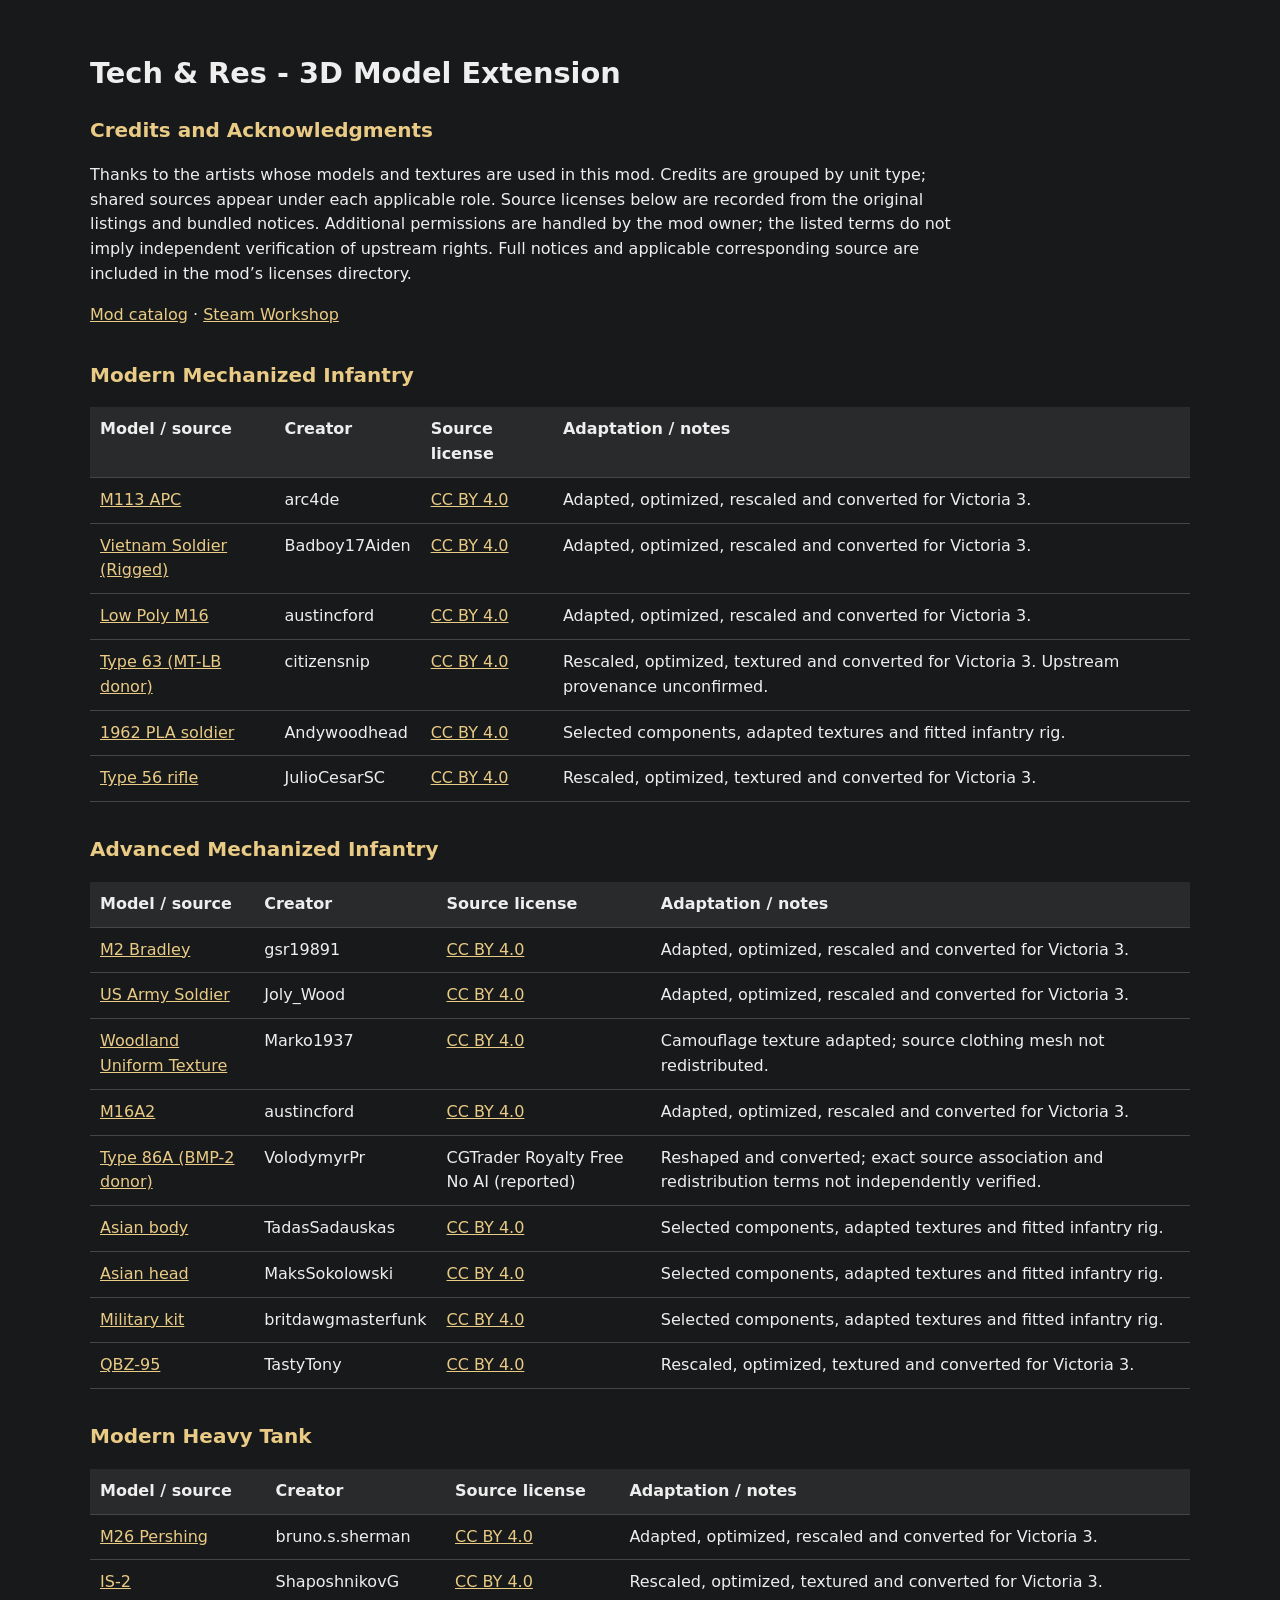
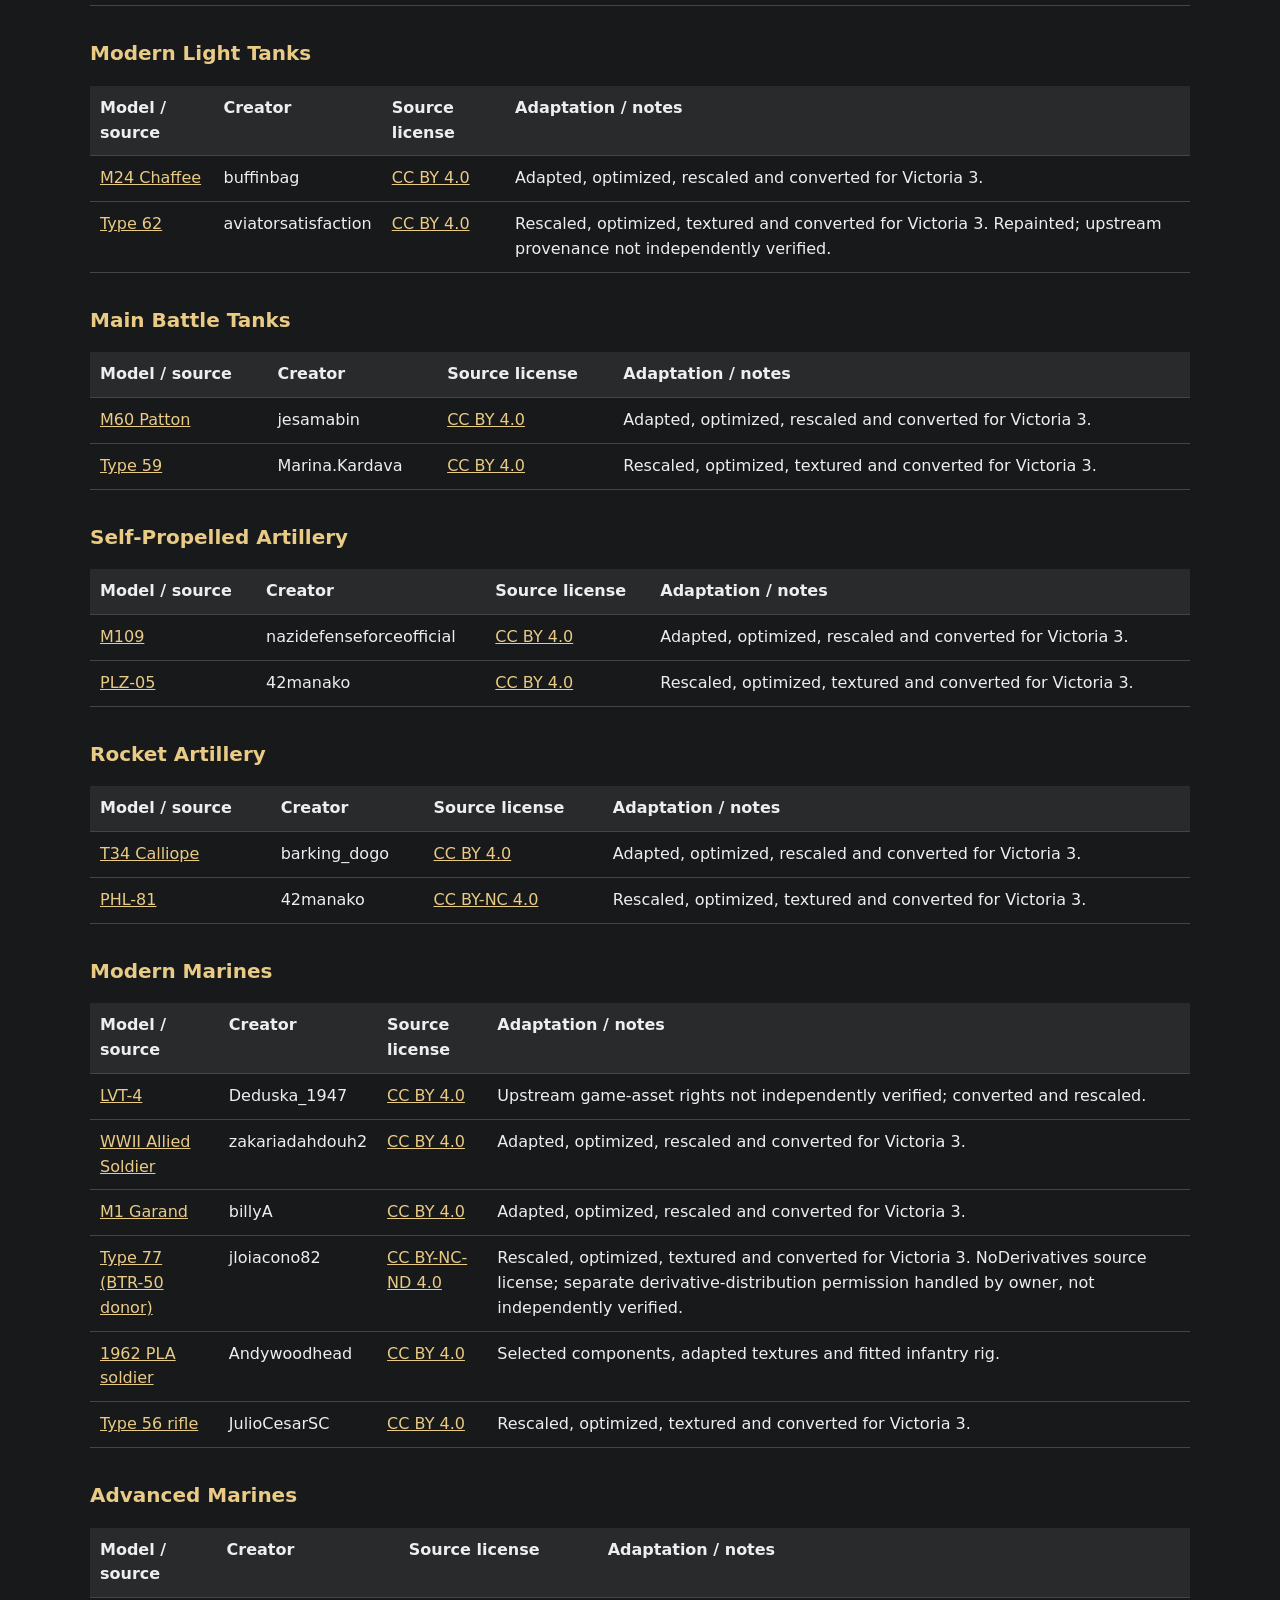
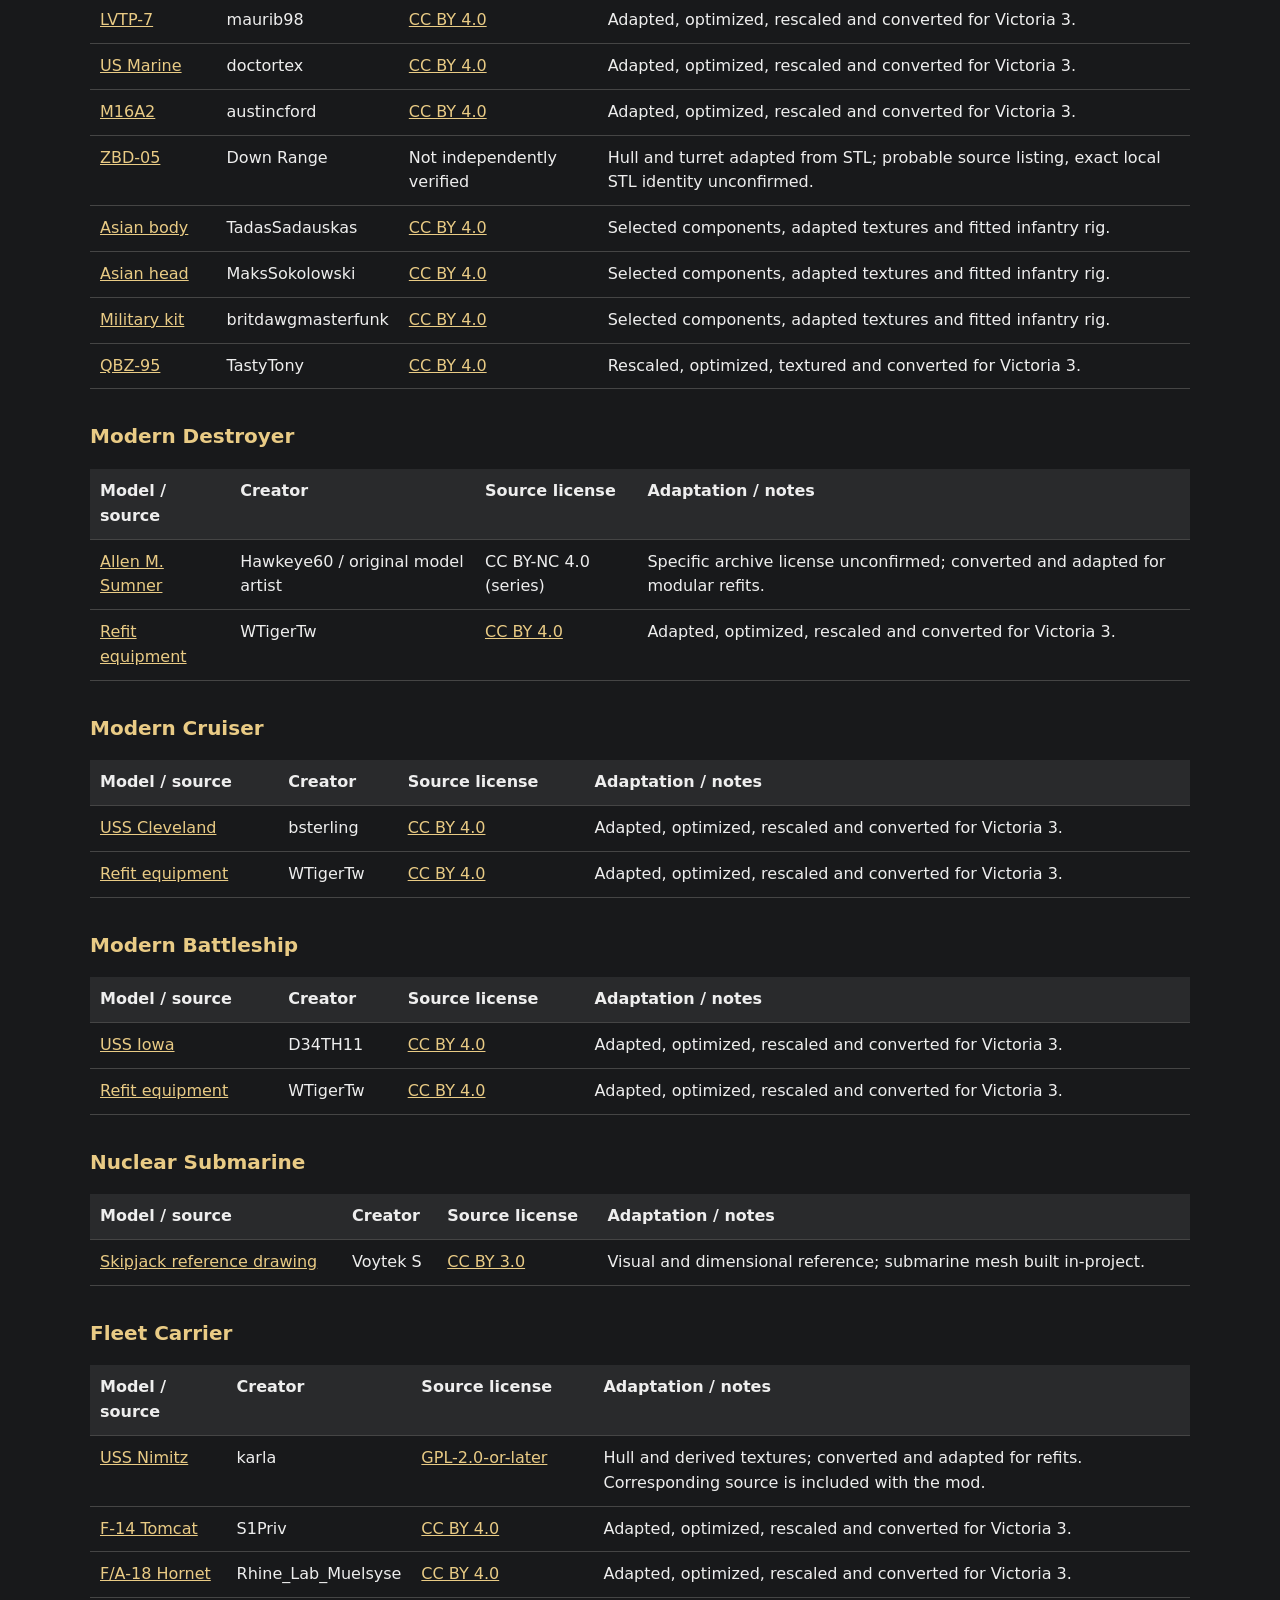
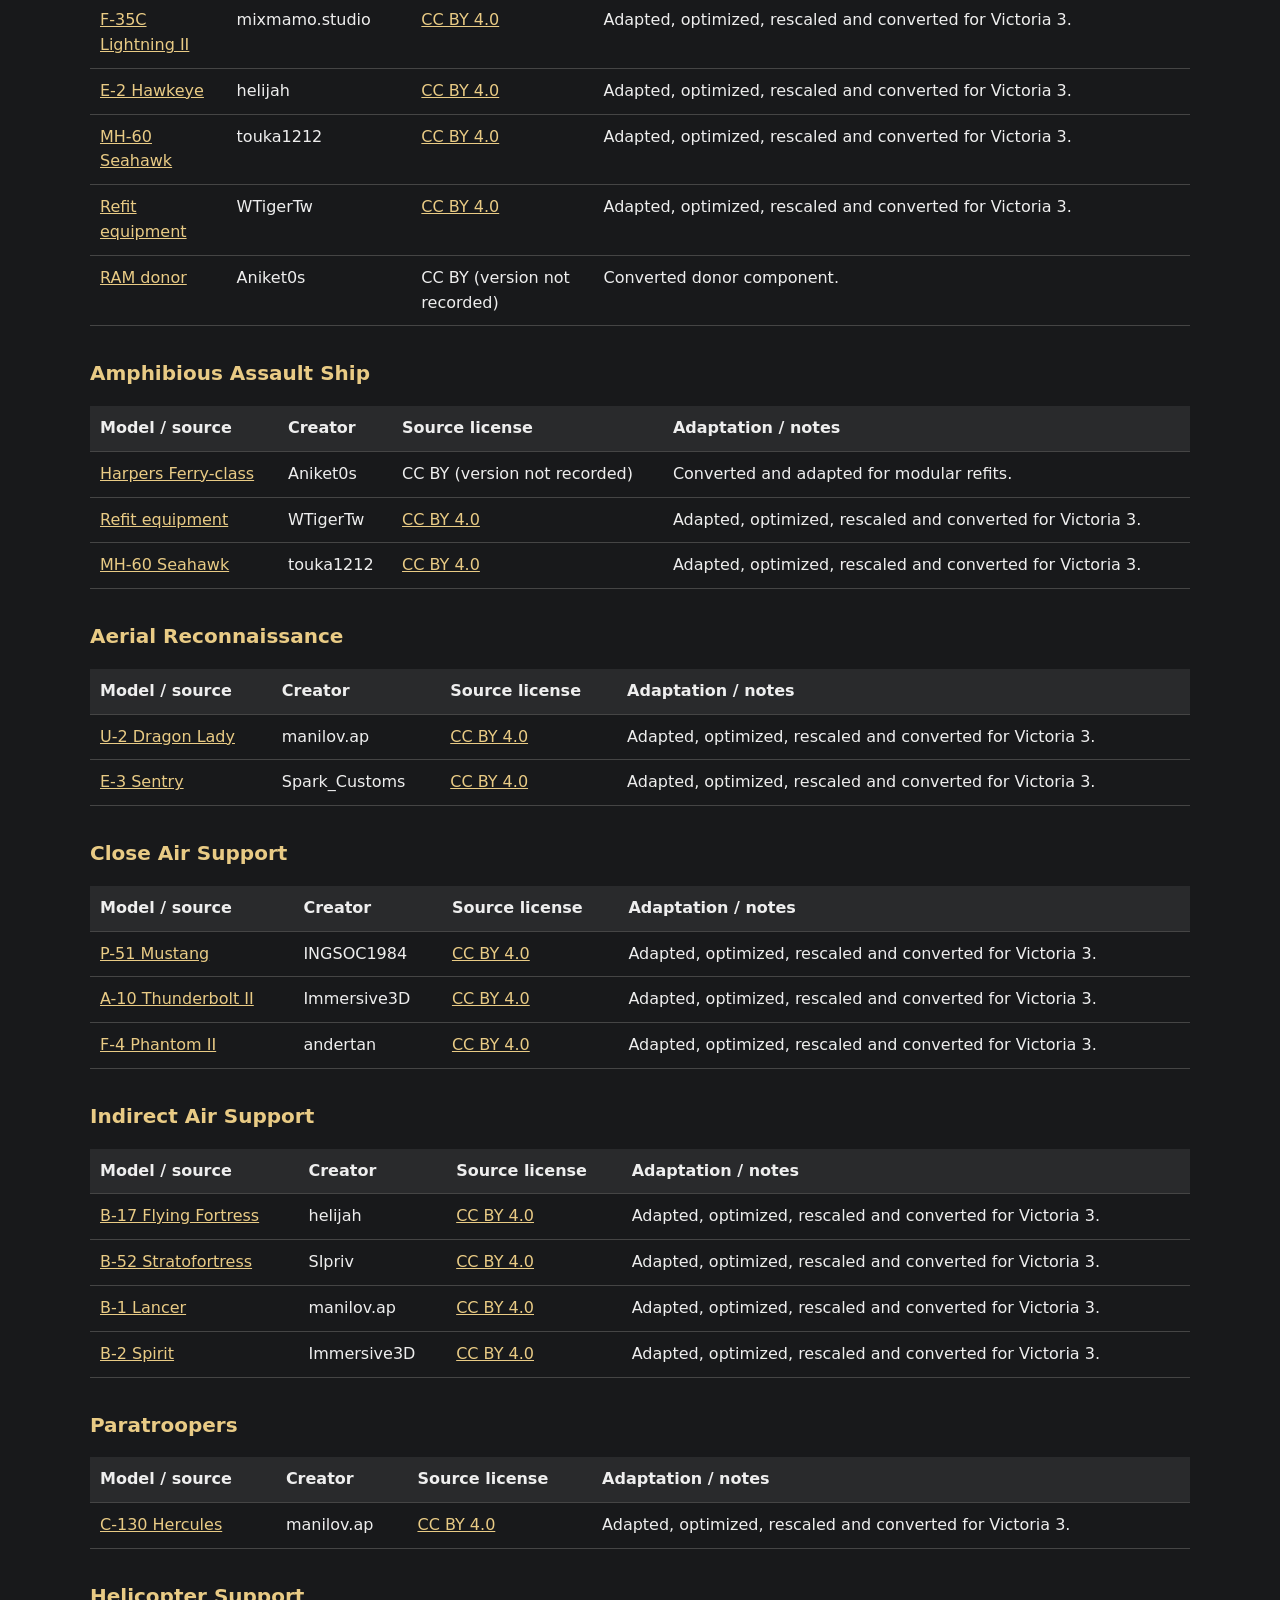
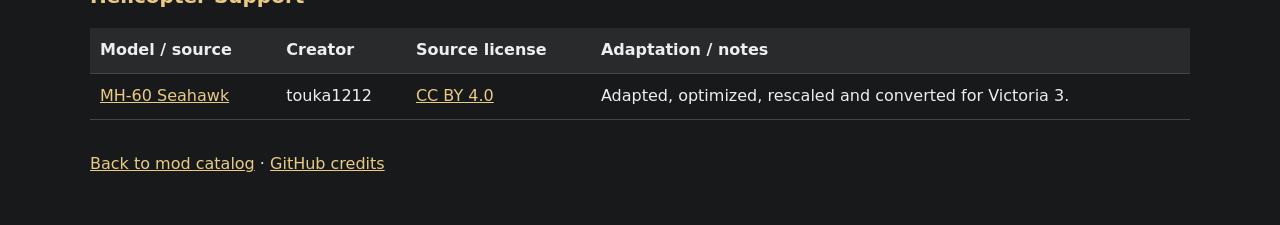
==== credits/tech-res-3d/index.html @ 1f513822 "Add Tech & Res 3D model attribution index.html" ====
<!doctype html>
<html lang="en"><head><meta charset="utf-8"><meta name="viewport" content="width=device-width, initial-scale=1"><title>Tech &amp; Res 3D Model Extension - Credits</title><style>body{margin:0;background:#18191b;color:#eee;font:16px/1.55 system-ui,sans-serif}main{max-width:1100px;margin:auto;padding:32px 20px}a{color:#e9cb85}h1{font-size:1.8rem}h2{font-size:1.25rem;color:#e9cb85}section{margin:2rem 0}.table-wrap{overflow-x:auto}table{width:100%;border-collapse:collapse}th,td{text-align:left;vertical-align:top;padding:10px;border-bottom:1px solid #454545}th{background:#292a2c}td:last-child{min-width:220px}p{max-width:85ch}@media(max-width:600px){main{padding:16px}th,td{padding:8px;font-size:14px}}</style></head><body><main>
<h1>Tech &amp; Res - 3D Model Extension</h1>
<h2>Credits and Acknowledgments</h2>
<p>Thanks to the artists whose models and textures are used in this mod. Credits are grouped by unit type; shared sources appear under each applicable role. Source licenses below are recorded from the original listings and bundled notices. Additional permissions are handled by the mod owner; the listed terms do not imply independent verification of upstream rights. Full notices and applicable corresponding source are included in the mod’s licenses directory.</p>
<p><a href="../../index.html">Mod catalog</a> · <a href="https://steamcommunity.com/sharedfiles/filedetails/?id=3845005191">Steam Workshop</a></p>
<section><h2>Modern Mechanized Infantry</h2><div class="table-wrap"><table><thead><tr><th>Model / source</th><th>Creator</th><th>Source license</th><th>Adaptation / notes</th></tr></thead><tbody>
<tr><td><a href="https://sketchfab.com/3d-models/m113-7fe132c071584049b51d3569726021a0">M113 APC</a></td><td>arc4de</td><td><a href="https://creativecommons.org/licenses/by/4.0/">CC BY 4.0</a></td><td>Adapted, optimized, rescaled and converted for Victoria 3.</td></tr>
<tr><td><a href="https://sketchfab.com/3d-models/vietnam-soldier-rigged-35a41ba86fba47f981024f2ce32b1a30">Vietnam Soldier (Rigged)</a></td><td>Badboy17Aiden</td><td><a href="https://creativecommons.org/licenses/by/4.0/">CC BY 4.0</a></td><td>Adapted, optimized, rescaled and converted for Victoria 3.</td></tr>
<tr><td><a href="https://sketchfab.com/3d-models/low-poly-m16-58af6360d8864eb79f47638fe8d94378">Low Poly M16</a></td><td>austincford</td><td><a href="https://creativecommons.org/licenses/by/4.0/">CC BY 4.0</a></td><td>Adapted, optimized, rescaled and converted for Victoria 3.</td></tr>
<tr><td><a href="https://sketchfab.com/3d-models/mtlb-369d8a7eb1ed4daeaa52843ba7563beb">Type 63 (MT-LB donor)</a></td><td>citizensnip</td><td><a href="https://creativecommons.org/licenses/by/4.0/">CC BY 4.0</a></td><td>Rescaled, optimized, textured and converted for Victoria 3. Upstream provenance unconfirmed.</td></tr>
<tr><td><a href="https://sketchfab.com/3d-models/soldier-china-1962-free-3d-printable-55db8c4bb40a43ca8ca3d3cff3efc219">1962 PLA soldier</a></td><td>Andywoodhead</td><td><a href="https://creativecommons.org/licenses/by/4.0/">CC BY 4.0</a></td><td>Selected components, adapted textures and fitted infantry rig.</td></tr>
<tr><td><a href="https://sketchfab.com/3d-models/ak-47-assault-rifle-game-ready-low-poly-924c359e9d7648049664cb93d896e40a">Type 56 rifle</a></td><td>JulioCesarSC</td><td><a href="https://creativecommons.org/licenses/by/4.0/">CC BY 4.0</a></td><td>Rescaled, optimized, textured and converted for Victoria 3.</td></tr>
</tbody></table></div></section>
<section><h2>Advanced Mechanized Infantry</h2><div class="table-wrap"><table><thead><tr><th>Model / source</th><th>Creator</th><th>Source license</th><th>Adaptation / notes</th></tr></thead><tbody>
<tr><td><a href="https://sketchfab.com/3d-models/low-poly-m2-bradley-free-model-f5fbaf2aa97641b082e8d2acc91092a3">M2 Bradley</a></td><td>gsr19891</td><td><a href="https://creativecommons.org/licenses/by/4.0/">CC BY 4.0</a></td><td>Adapted, optimized, rescaled and converted for Victoria 3.</td></tr>
<tr><td><a href="https://sketchfab.com/3d-models/us-army-soldier-lowpolygameready-63e46e92ee754a1da9d0f98083a091b1">US Army Soldier</a></td><td>Joly_Wood</td><td><a href="https://creativecommons.org/licenses/by/4.0/">CC BY 4.0</a></td><td>Adapted, optimized, rescaled and converted for Victoria 3.</td></tr>
<tr><td><a href="https://sketchfab.com/3d-models/soldier-uniform-1047140aa64b4c0e923e1f20306eb625">Woodland Uniform Texture</a></td><td>Marko1937</td><td><a href="https://creativecommons.org/licenses/by/4.0/">CC BY 4.0</a></td><td>Camouflage texture adapted; source clothing mesh not redistributed.</td></tr>
<tr><td><a href="https://sketchfab.com/3d-models/low-poly-m16-58af6360d8864eb79f47638fe8d94378">M16A2</a></td><td>austincford</td><td><a href="https://creativecommons.org/licenses/by/4.0/">CC BY 4.0</a></td><td>Adapted, optimized, rescaled and converted for Victoria 3.</td></tr>
<tr><td><a href="https://www.cgtrader.com/free-3d-models/vehicle/military-vehicle/bmp-2-3613abee-e8df-4888-88ae-c4a98ca183cb">Type 86A (BMP-2 donor)</a></td><td>VolodymyrPr</td><td>CGTrader Royalty Free No AI (reported)</td><td>Reshaped and converted; exact source association and redistribution terms not independently verified.</td></tr>
<tr><td><a href="https://sketchfab.com/3d-models/male-basemesh-asian-48afbda378d54c198c5e84093c603340">Asian body</a></td><td>TadasSadauskas</td><td><a href="https://creativecommons.org/licenses/by/4.0/">CC BY 4.0</a></td><td>Selected components, adapted textures and fitted infantry rig.</td></tr>
<tr><td><a href="https://sketchfab.com/3d-models/asian-male-head-da99d348fb914dfdbde2a8eb851c2948">Asian head</a></td><td>MaksSokolowski</td><td><a href="https://creativecommons.org/licenses/by/4.0/">CC BY 4.0</a></td><td>Selected components, adapted textures and fitted infantry rig.</td></tr>
<tr><td><a href="https://sketchfab.com/3d-models/military-character-kit-textured-cc0-7103a15d0c0141d6b3372e781e2f4e92">Military kit</a></td><td>britdawgmasterfunk</td><td><a href="https://creativecommons.org/licenses/by/4.0/">CC BY 4.0</a></td><td>Selected components, adapted textures and fitted infantry rig.</td></tr>
<tr><td><a href="https://sketchfab.com/3d-models/low-poly-qbz-95-ae28b8e93d794dd19ae1ac622ec6b2f8">QBZ-95</a></td><td>TastyTony</td><td><a href="https://creativecommons.org/licenses/by/4.0/">CC BY 4.0</a></td><td>Rescaled, optimized, textured and converted for Victoria 3.</td></tr>
</tbody></table></div></section>
<section><h2>Modern Heavy Tank</h2><div class="table-wrap"><table><thead><tr><th>Model / source</th><th>Creator</th><th>Source license</th><th>Adaptation / notes</th></tr></thead><tbody>
<tr><td><a href="https://sketchfab.com/3d-models/m26pershing-a2b0191b6eb64f3f9ba185c5a14c170c">M26 Pershing</a></td><td>bruno.s.sherman</td><td><a href="https://creativecommons.org/licenses/by/4.0/">CC BY 4.0</a></td><td>Adapted, optimized, rescaled and converted for Victoria 3.</td></tr>
<tr><td><a href="https://sketchfab.com/3d-models/is2-soviet-wwii-tank-7efb256211eb423cb3f479e96bcb08fc">IS-2</a></td><td>ShaposhnikovG</td><td><a href="https://creativecommons.org/licenses/by/4.0/">CC BY 4.0</a></td><td>Rescaled, optimized, textured and converted for Victoria 3.</td></tr>
</tbody></table></div></section>
<section><h2>Modern Light Tanks</h2><div class="table-wrap"><table><thead><tr><th>Model / source</th><th>Creator</th><th>Source license</th><th>Adaptation / notes</th></tr></thead><tbody>
<tr><td><a href="https://sketchfab.com/3d-models/m24-chaffee-4f5e64590a514da2a6736fcac5c954e9">M24 Chaffee</a></td><td>buffinbag</td><td><a href="https://creativecommons.org/licenses/by/4.0/">CC BY 4.0</a></td><td>Adapted, optimized, rescaled and converted for Victoria 3.</td></tr>
<tr><td><a href="https://sketchfab.com/3d-models/type-62-gold-dragon-de53fa5435a3438daec4fda9f417dbb5">Type 62</a></td><td>aviatorsatisfaction</td><td><a href="https://creativecommons.org/licenses/by/4.0/">CC BY 4.0</a></td><td>Rescaled, optimized, textured and converted for Victoria 3. Repainted; upstream provenance not independently verified.</td></tr>
</tbody></table></div></section>
<section><h2>Main Battle Tanks</h2><div class="table-wrap"><table><thead><tr><th>Model / source</th><th>Creator</th><th>Source license</th><th>Adaptation / notes</th></tr></thead><tbody>
<tr><td><a href="https://sketchfab.com/3d-models/m60-patton-tank-311239ed8cf44e29a1acd9d6a07fd9c2">M60 Patton</a></td><td>jesamabin</td><td><a href="https://creativecommons.org/licenses/by/4.0/">CC BY 4.0</a></td><td>Adapted, optimized, rescaled and converted for Victoria 3.</td></tr>
<tr><td><a href="https://sketchfab.com/3d-models/type-59-76f896deb6bf4dfda68d6a0c56a26133">Type 59</a></td><td>Marina.Kardava</td><td><a href="https://creativecommons.org/licenses/by/4.0/">CC BY 4.0</a></td><td>Rescaled, optimized, textured and converted for Victoria 3.</td></tr>
</tbody></table></div></section>
<section><h2>Self-Propelled Artillery</h2><div class="table-wrap"><table><thead><tr><th>Model / source</th><th>Creator</th><th>Source license</th><th>Adaptation / notes</th></tr></thead><tbody>
<tr><td><a href="https://sketchfab.com/3d-models/m109-paladin-artillery-3de0572475d54f7b9da18d6ed26b4a10">M109</a></td><td>nazidefenseforceofficial</td><td><a href="https://creativecommons.org/licenses/by/4.0/">CC BY 4.0</a></td><td>Adapted, optimized, rescaled and converted for Victoria 3.</td></tr>
<tr><td><a href="https://sketchfab.com/3d-models/chinese-plz-05-3a9fc646cf0a4e56a574ee54c8f61686">PLZ-05</a></td><td>42manako</td><td><a href="https://creativecommons.org/licenses/by/4.0/">CC BY 4.0</a></td><td>Rescaled, optimized, textured and converted for Victoria 3.</td></tr>
</tbody></table></div></section>
<section><h2>Rocket Artillery</h2><div class="table-wrap"><table><thead><tr><th>Model / source</th><th>Creator</th><th>Source license</th><th>Adaptation / notes</th></tr></thead><tbody>
<tr><td><a href="https://sketchfab.com/3d-models/m4a2-sherman-t34-calliope-b467f5e1421c4d8e91e2ab6e0e51c99d">T34 Calliope</a></td><td>barking_dogo</td><td><a href="https://creativecommons.org/licenses/by/4.0/">CC BY 4.0</a></td><td>Adapted, optimized, rescaled and converted for Victoria 3.</td></tr>
<tr><td><a href="https://sketchfab.com/3d-models/phl-81-mlrs-china-2c0fed06b50c4185b84a794a88a6d972">PHL-81</a></td><td>42manako</td><td><a href="https://creativecommons.org/licenses/by-nc/4.0/">CC BY-NC 4.0</a></td><td>Rescaled, optimized, textured and converted for Victoria 3.</td></tr>
</tbody></table></div></section>
<section><h2>Modern Marines</h2><div class="table-wrap"><table><thead><tr><th>Model / source</th><th>Creator</th><th>Source license</th><th>Adaptation / notes</th></tr></thead><tbody>
<tr><td><a href="https://sketchfab.com/3d-models/lvts-call-of-duty-world-at-war-hd-65d519e9637d4ae3bf19805f2ae5b287">LVT-4</a></td><td>Deduska_1947</td><td><a href="https://creativecommons.org/licenses/by/4.0/">CC BY 4.0</a></td><td>Upstream game-asset rights not independently verified; converted and rescaled.</td></tr>
<tr><td><a href="https://sketchfab.com/3d-models/ww2-allied-soldier-low-poly-character-army-70d84d8794074d09aeaebe7d053f2dfa">WWII Allied Soldier</a></td><td>zakariadahdouh2</td><td><a href="https://creativecommons.org/licenses/by/4.0/">CC BY 4.0</a></td><td>Adapted, optimized, rescaled and converted for Victoria 3.</td></tr>
<tr><td><a href="https://sketchfab.com/3d-models/m1-garand-f42dd67e3f224bd29e9ba83ddb5cbc7c">M1 Garand</a></td><td>billyA</td><td><a href="https://creativecommons.org/licenses/by/4.0/">CC BY 4.0</a></td><td>Adapted, optimized, rescaled and converted for Victoria 3.</td></tr>
<tr><td><a href="https://sketchfab.com/3d-models/btr-50pk-873fde2d3b4b4b50aefb2b6da1358cf8">Type 77 (BTR-50 donor)</a></td><td>jloiacono82</td><td><a href="https://creativecommons.org/licenses/by-nc-nd/4.0/">CC BY-NC-ND 4.0</a></td><td>Rescaled, optimized, textured and converted for Victoria 3. NoDerivatives source license; separate derivative-distribution permission handled by owner, not independently verified.</td></tr>
<tr><td><a href="https://sketchfab.com/3d-models/soldier-china-1962-free-3d-printable-55db8c4bb40a43ca8ca3d3cff3efc219">1962 PLA soldier</a></td><td>Andywoodhead</td><td><a href="https://creativecommons.org/licenses/by/4.0/">CC BY 4.0</a></td><td>Selected components, adapted textures and fitted infantry rig.</td></tr>
<tr><td><a href="https://sketchfab.com/3d-models/ak-47-assault-rifle-game-ready-low-poly-924c359e9d7648049664cb93d896e40a">Type 56 rifle</a></td><td>JulioCesarSC</td><td><a href="https://creativecommons.org/licenses/by/4.0/">CC BY 4.0</a></td><td>Rescaled, optimized, textured and converted for Victoria 3.</td></tr>
</tbody></table></div></section>
<section><h2>Advanced Marines</h2><div class="table-wrap"><table><thead><tr><th>Model / source</th><th>Creator</th><th>Source license</th><th>Adaptation / notes</th></tr></thead><tbody>
<tr><td><a href="https://sketchfab.com/3d-models/amphibious-troop-transport-lvtp-7-low-poly-51033edf2c764a1092cf497538df9a84">LVTP-7</a></td><td>maurib98</td><td><a href="https://creativecommons.org/licenses/by/4.0/">CC BY 4.0</a></td><td>Adapted, optimized, rescaled and converted for Victoria 3.</td></tr>
<tr><td><a href="https://sketchfab.com/3d-models/us-marine-3ef17e7c4a854d6996b23bd96c6469f4">US Marine</a></td><td>doctortex</td><td><a href="https://creativecommons.org/licenses/by/4.0/">CC BY 4.0</a></td><td>Adapted, optimized, rescaled and converted for Victoria 3.</td></tr>
<tr><td><a href="https://sketchfab.com/3d-models/low-poly-m16-58af6360d8864eb79f47638fe8d94378">M16A2</a></td><td>austincford</td><td><a href="https://creativecommons.org/licenses/by/4.0/">CC BY 4.0</a></td><td>Adapted, optimized, rescaled and converted for Victoria 3.</td></tr>
<tr><td><a href="https://www.printables.com/model/1296583-down-range-planmc-zbd-05">ZBD-05</a></td><td>Down Range</td><td>Not independently verified</td><td>Hull and turret adapted from STL; probable source listing, exact local STL identity unconfirmed.</td></tr>
<tr><td><a href="https://sketchfab.com/3d-models/male-basemesh-asian-48afbda378d54c198c5e84093c603340">Asian body</a></td><td>TadasSadauskas</td><td><a href="https://creativecommons.org/licenses/by/4.0/">CC BY 4.0</a></td><td>Selected components, adapted textures and fitted infantry rig.</td></tr>
<tr><td><a href="https://sketchfab.com/3d-models/asian-male-head-da99d348fb914dfdbde2a8eb851c2948">Asian head</a></td><td>MaksSokolowski</td><td><a href="https://creativecommons.org/licenses/by/4.0/">CC BY 4.0</a></td><td>Selected components, adapted textures and fitted infantry rig.</td></tr>
<tr><td><a href="https://sketchfab.com/3d-models/military-character-kit-textured-cc0-7103a15d0c0141d6b3372e781e2f4e92">Military kit</a></td><td>britdawgmasterfunk</td><td><a href="https://creativecommons.org/licenses/by/4.0/">CC BY 4.0</a></td><td>Selected components, adapted textures and fitted infantry rig.</td></tr>
<tr><td><a href="https://sketchfab.com/3d-models/low-poly-qbz-95-ae28b8e93d794dd19ae1ac622ec6b2f8">QBZ-95</a></td><td>TastyTony</td><td><a href="https://creativecommons.org/licenses/by/4.0/">CC BY 4.0</a></td><td>Rescaled, optimized, textured and converted for Victoria 3.</td></tr>
</tbody></table></div></section>
<section><h2>Modern Destroyer</h2><div class="table-wrap"><table><thead><tr><th>Model / source</th><th>Creator</th><th>Source license</th><th>Adaptation / notes</th></tr></thead><tbody>
<tr><td><a href="https://forum.dcs.world/topic/253824-wwii-allied-atlantic-naval-assets/">Allen M. Sumner</a></td><td>Hawkeye60 / original model artist</td><td>CC BY-NC 4.0 (series)</td><td>Specific archive license unconfirmed; converted and adapted for modular refits.</td></tr>
<tr><td><a href="https://skfb.ly/o7TNV">Refit equipment</a></td><td>WTigerTw</td><td><a href="https://creativecommons.org/licenses/by/4.0/">CC BY 4.0</a></td><td>Adapted, optimized, rescaled and converted for Victoria 3.</td></tr>
</tbody></table></div></section>
<section><h2>Modern Cruiser</h2><div class="table-wrap"><table><thead><tr><th>Model / source</th><th>Creator</th><th>Source license</th><th>Adaptation / notes</th></tr></thead><tbody>
<tr><td><a href="https://skfb.ly/oouFu">USS Cleveland</a></td><td>bsterling</td><td><a href="https://creativecommons.org/licenses/by/4.0/">CC BY 4.0</a></td><td>Adapted, optimized, rescaled and converted for Victoria 3.</td></tr>
<tr><td><a href="https://skfb.ly/o7TNV">Refit equipment</a></td><td>WTigerTw</td><td><a href="https://creativecommons.org/licenses/by/4.0/">CC BY 4.0</a></td><td>Adapted, optimized, rescaled and converted for Victoria 3.</td></tr>
</tbody></table></div></section>
<section><h2>Modern Battleship</h2><div class="table-wrap"><table><thead><tr><th>Model / source</th><th>Creator</th><th>Source license</th><th>Adaptation / notes</th></tr></thead><tbody>
<tr><td><a href="https://skfb.ly/6RE97">USS Iowa</a></td><td>D34TH11</td><td><a href="https://creativecommons.org/licenses/by/4.0/">CC BY 4.0</a></td><td>Adapted, optimized, rescaled and converted for Victoria 3.</td></tr>
<tr><td><a href="https://skfb.ly/o7TNV">Refit equipment</a></td><td>WTigerTw</td><td><a href="https://creativecommons.org/licenses/by/4.0/">CC BY 4.0</a></td><td>Adapted, optimized, rescaled and converted for Victoria 3.</td></tr>
</tbody></table></div></section>
<section><h2>Nuclear Submarine</h2><div class="table-wrap"><table><thead><tr><th>Model / source</th><th>Creator</th><th>Source license</th><th>Adaptation / notes</th></tr></thead><tbody>
<tr><td><a href="https://commons.wikimedia.org/wiki/File:Skipjack_class_submarine_3D_drawing.svg">Skipjack reference drawing</a></td><td>Voytek S</td><td><a href="https://creativecommons.org/licenses/by/3.0/">CC BY 3.0</a></td><td>Visual and dimensional reference; submarine mesh built in-project.</td></tr>
</tbody></table></div></section>
<section><h2>Fleet Carrier</h2><div class="table-wrap"><table><thead><tr><th>Model / source</th><th>Creator</th><th>Source license</th><th>Adaptation / notes</th></tr></thead><tbody>
<tr><td><a href="https://forum.flightgear.org/viewtopic.php?f=5&amp;t=31817">USS Nimitz</a></td><td>karla</td><td><a href="https://www.gnu.org/licenses/old-licenses/gpl-2.0.html">GPL-2.0-or-later</a></td><td>Hull and derived textures; converted and adapted for refits. Corresponding source is included with the mod.</td></tr>
<tr><td><a href="https://skfb.ly/oUBCR">F-14 Tomcat</a></td><td>S1Priv</td><td><a href="https://creativecommons.org/licenses/by/4.0/">CC BY 4.0</a></td><td>Adapted, optimized, rescaled and converted for Victoria 3.</td></tr>
<tr><td><a href="https://sketchfab.com/3d-models/mcdonnell-douglas-fa-18c-hornet-c68c8417c8e84864b2a5e0c35c178fd9">F/A-18 Hornet</a></td><td>Rhine_Lab_Muelsyse</td><td><a href="https://creativecommons.org/licenses/by/4.0/">CC BY 4.0</a></td><td>Adapted, optimized, rescaled and converted for Victoria 3.</td></tr>
<tr><td><a href="https://skfb.ly/pDxDV">F-35C Lightning II</a></td><td>mixmamo.studio</td><td><a href="https://creativecommons.org/licenses/by/4.0/">CC BY 4.0</a></td><td>Adapted, optimized, rescaled and converted for Victoria 3.</td></tr>
<tr><td><a href="https://skfb.ly/RIyv">E-2 Hawkeye</a></td><td>helijah</td><td><a href="https://creativecommons.org/licenses/by/4.0/">CC BY 4.0</a></td><td>Adapted, optimized, rescaled and converted for Victoria 3.</td></tr>
<tr><td><a href="https://skfb.ly/oy9R6">MH-60 Seahawk</a></td><td>touka1212</td><td><a href="https://creativecommons.org/licenses/by/4.0/">CC BY 4.0</a></td><td>Adapted, optimized, rescaled and converted for Victoria 3.</td></tr>
<tr><td><a href="https://skfb.ly/o7TNV">Refit equipment</a></td><td>WTigerTw</td><td><a href="https://creativecommons.org/licenses/by/4.0/">CC BY 4.0</a></td><td>Adapted, optimized, rescaled and converted for Victoria 3.</td></tr>
<tr><td><a href="https://www.thingiverse.com/thing:5199614">RAM donor</a></td><td>Aniket0s</td><td>CC BY (version not recorded)</td><td>Converted donor component.</td></tr>
</tbody></table></div></section>
<section><h2>Amphibious Assault Ship</h2><div class="table-wrap"><table><thead><tr><th>Model / source</th><th>Creator</th><th>Source license</th><th>Adaptation / notes</th></tr></thead><tbody>
<tr><td><a href="https://www.thingiverse.com/thing:5199614">Harpers Ferry-class</a></td><td>Aniket0s</td><td>CC BY (version not recorded)</td><td>Converted and adapted for modular refits.</td></tr>
<tr><td><a href="https://skfb.ly/o7TNV">Refit equipment</a></td><td>WTigerTw</td><td><a href="https://creativecommons.org/licenses/by/4.0/">CC BY 4.0</a></td><td>Adapted, optimized, rescaled and converted for Victoria 3.</td></tr>
<tr><td><a href="https://skfb.ly/oy9R6">MH-60 Seahawk</a></td><td>touka1212</td><td><a href="https://creativecommons.org/licenses/by/4.0/">CC BY 4.0</a></td><td>Adapted, optimized, rescaled and converted for Victoria 3.</td></tr>
</tbody></table></div></section>
<section><h2>Aerial Reconnaissance</h2><div class="table-wrap"><table><thead><tr><th>Model / source</th><th>Creator</th><th>Source license</th><th>Adaptation / notes</th></tr></thead><tbody>
<tr><td><a href="https://sketchfab.com/3d-models/u2-615c4462e86f4a27b057203acad3702d">U-2 Dragon Lady</a></td><td>manilov.ap</td><td><a href="https://creativecommons.org/licenses/by/4.0/">CC BY 4.0</a></td><td>Adapted, optimized, rescaled and converted for Victoria 3.</td></tr>
<tr><td><a href="https://sketchfab.com/3d-models/boeing-e-3-sentry-07da76ab07db4f708c217a4589d4cee2">E-3 Sentry</a></td><td>Spark_Customs</td><td><a href="https://creativecommons.org/licenses/by/4.0/">CC BY 4.0</a></td><td>Adapted, optimized, rescaled and converted for Victoria 3.</td></tr>
</tbody></table></div></section>
<section><h2>Close Air Support</h2><div class="table-wrap"><table><thead><tr><th>Model / source</th><th>Creator</th><th>Source license</th><th>Adaptation / notes</th></tr></thead><tbody>
<tr><td><a href="https://sketchfab.com/3d-models/p-51-mustang-wwii-north-american-fighter-bf6c79be180e421fb00fd41265cad727">P-51 Mustang</a></td><td>INGSOC1984</td><td><a href="https://creativecommons.org/licenses/by/4.0/">CC BY 4.0</a></td><td>Adapted, optimized, rescaled and converted for Victoria 3.</td></tr>
<tr><td><a href="https://sketchfab.com/3d-models/pbr-a-10-thunderbolt-e933acb3809e43bf8f47104795f10474">A-10 Thunderbolt II</a></td><td>Immersive3D</td><td><a href="https://creativecommons.org/licenses/by/4.0/">CC BY 4.0</a></td><td>Adapted, optimized, rescaled and converted for Victoria 3.</td></tr>
<tr><td><a href="https://sketchfab.com/3d-models/mcdonnell-douglas-f-4-phantom-ii-1ea38a66a59048529d27b24a570c5e07">F-4 Phantom II</a></td><td>andertan</td><td><a href="https://creativecommons.org/licenses/by/4.0/">CC BY 4.0</a></td><td>Adapted, optimized, rescaled and converted for Victoria 3.</td></tr>
</tbody></table></div></section>
<section><h2>Indirect Air Support</h2><div class="table-wrap"><table><thead><tr><th>Model / source</th><th>Creator</th><th>Source license</th><th>Adaptation / notes</th></tr></thead><tbody>
<tr><td><a href="https://sketchfab.com/3d-models/boeing-b-17-flying-fortress-927f07f6ddcf470ab0387ce5829024d5">B-17 Flying Fortress</a></td><td>helijah</td><td><a href="https://creativecommons.org/licenses/by/4.0/">CC BY 4.0</a></td><td>Adapted, optimized, rescaled and converted for Victoria 3.</td></tr>
<tr><td><a href="https://sketchfab.com/3d-models/lowpoly-b52-stratofortress-b1236b165402436b92afae6a65fe3e27">B-52 Stratofortress</a></td><td>SIpriv</td><td><a href="https://creativecommons.org/licenses/by/4.0/">CC BY 4.0</a></td><td>Adapted, optimized, rescaled and converted for Victoria 3.</td></tr>
<tr><td><a href="https://sketchfab.com/3d-models/b1-59371234237e496da0f67cfcdc3acb20">B-1 Lancer</a></td><td>manilov.ap</td><td><a href="https://creativecommons.org/licenses/by/4.0/">CC BY 4.0</a></td><td>Adapted, optimized, rescaled and converted for Victoria 3.</td></tr>
<tr><td><a href="https://sketchfab.com/3d-models/pbr-b-2-spirit-b16592b1083948a49ae2afa90d190a08">B-2 Spirit</a></td><td>Immersive3D</td><td><a href="https://creativecommons.org/licenses/by/4.0/">CC BY 4.0</a></td><td>Adapted, optimized, rescaled and converted for Victoria 3.</td></tr>
</tbody></table></div></section>
<section><h2>Paratroopers</h2><div class="table-wrap"><table><thead><tr><th>Model / source</th><th>Creator</th><th>Source license</th><th>Adaptation / notes</th></tr></thead><tbody>
<tr><td><a href="https://sketchfab.com/3d-models/c130-ce61f8750c9346a8b2e4e4160bd6c845">C-130 Hercules</a></td><td>manilov.ap</td><td><a href="https://creativecommons.org/licenses/by/4.0/">CC BY 4.0</a></td><td>Adapted, optimized, rescaled and converted for Victoria 3.</td></tr>
</tbody></table></div></section>
<section><h2>Helicopter Support</h2><div class="table-wrap"><table><thead><tr><th>Model / source</th><th>Creator</th><th>Source license</th><th>Adaptation / notes</th></tr></thead><tbody>
<tr><td><a href="https://skfb.ly/oy9R6">MH-60 Seahawk</a></td><td>touka1212</td><td><a href="https://creativecommons.org/licenses/by/4.0/">CC BY 4.0</a></td><td>Adapted, optimized, rescaled and converted for Victoria 3.</td></tr>
</tbody></table></div></section>
<p><a href="../../index.html">Back to mod catalog</a> · <a href="https://github.com/JGorbachof/JGorbachof.github.io/blob/main/credits/tech-res-3d/ASSET_CREDITS.md">GitHub credits</a></p>
</main></body></html>
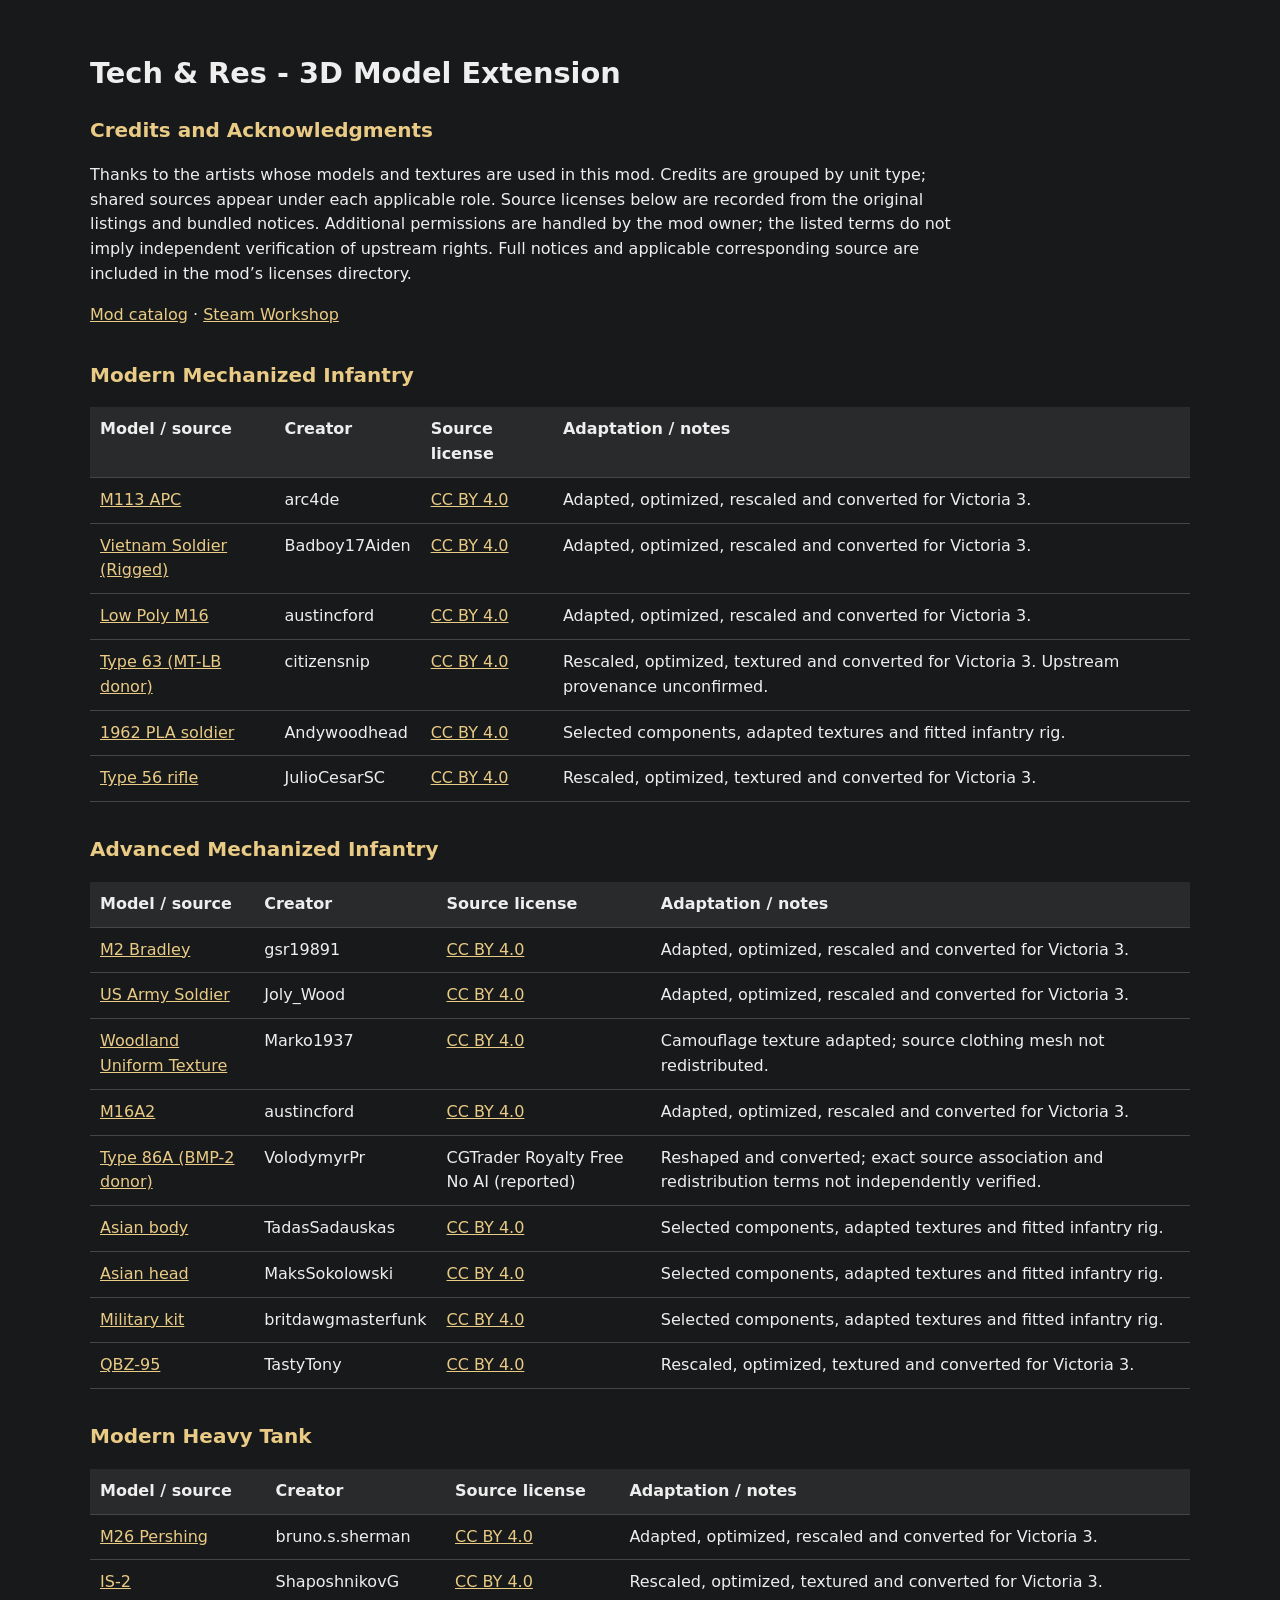
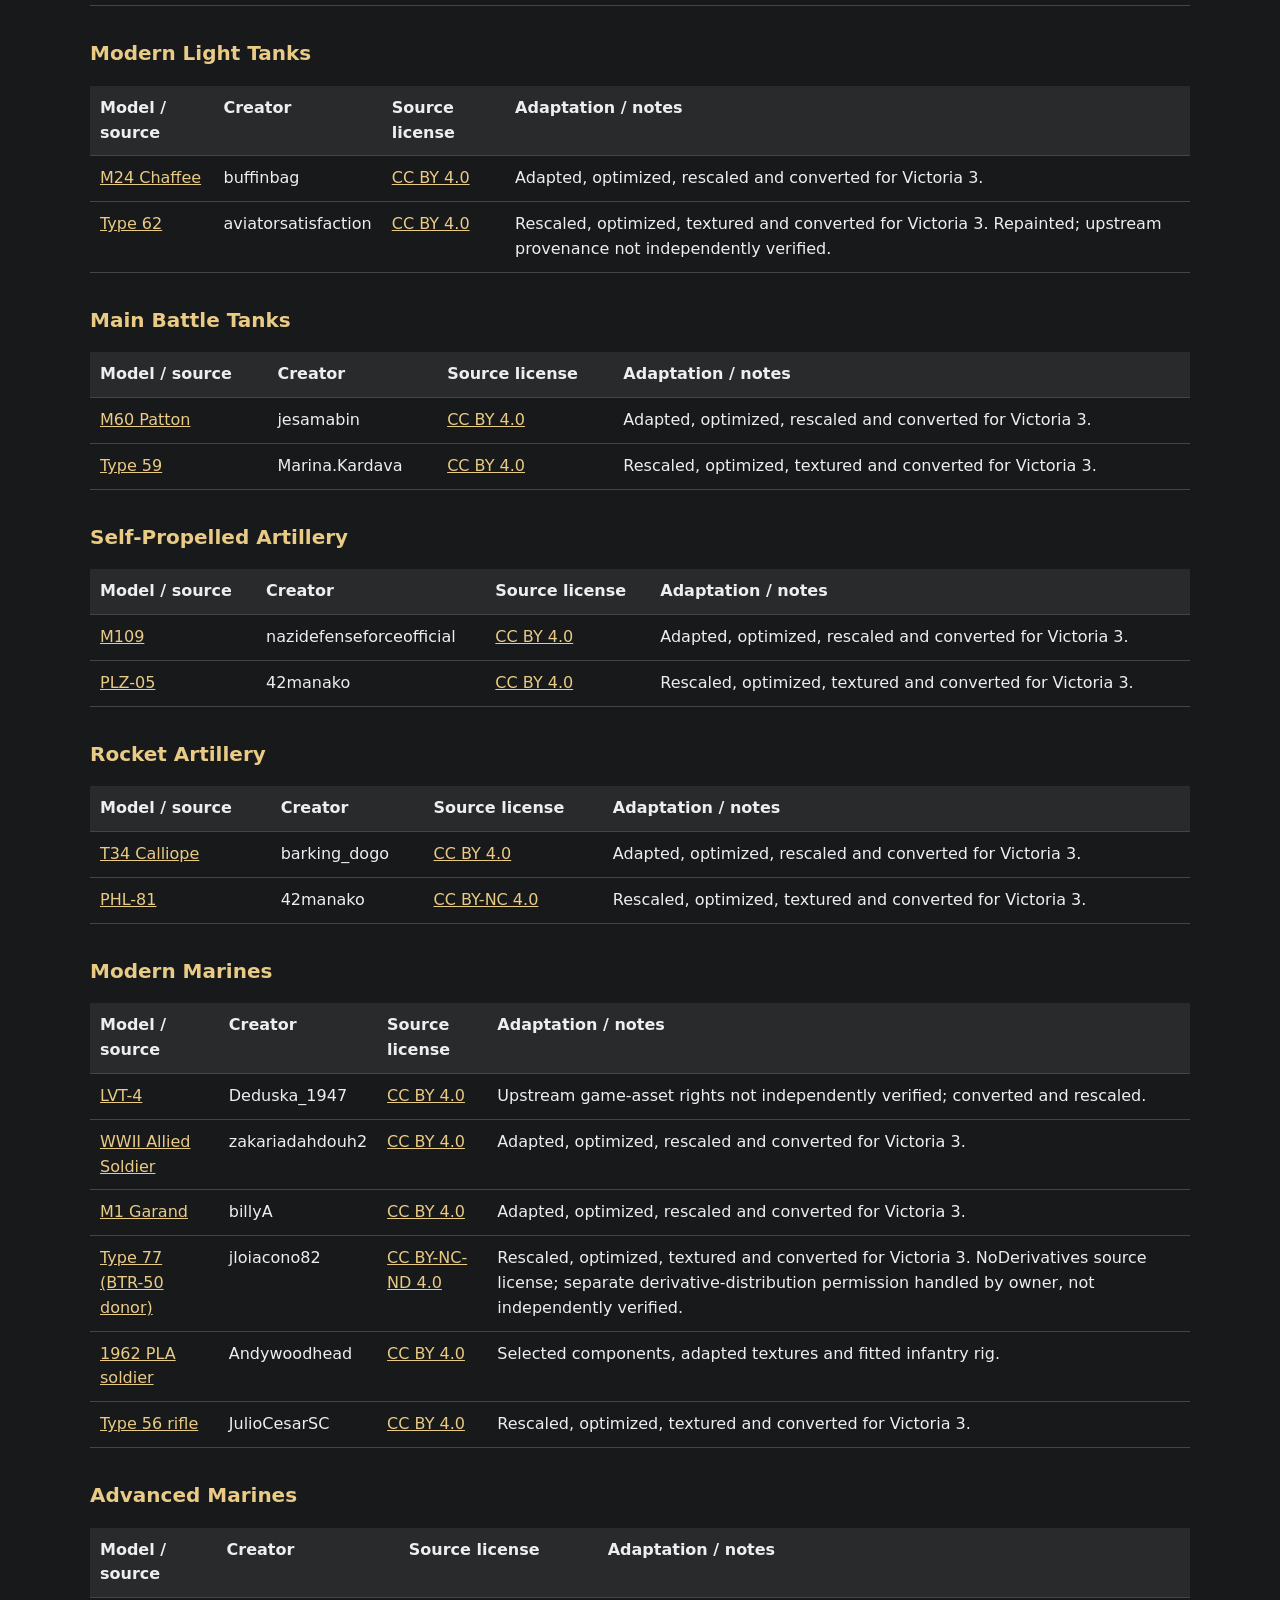
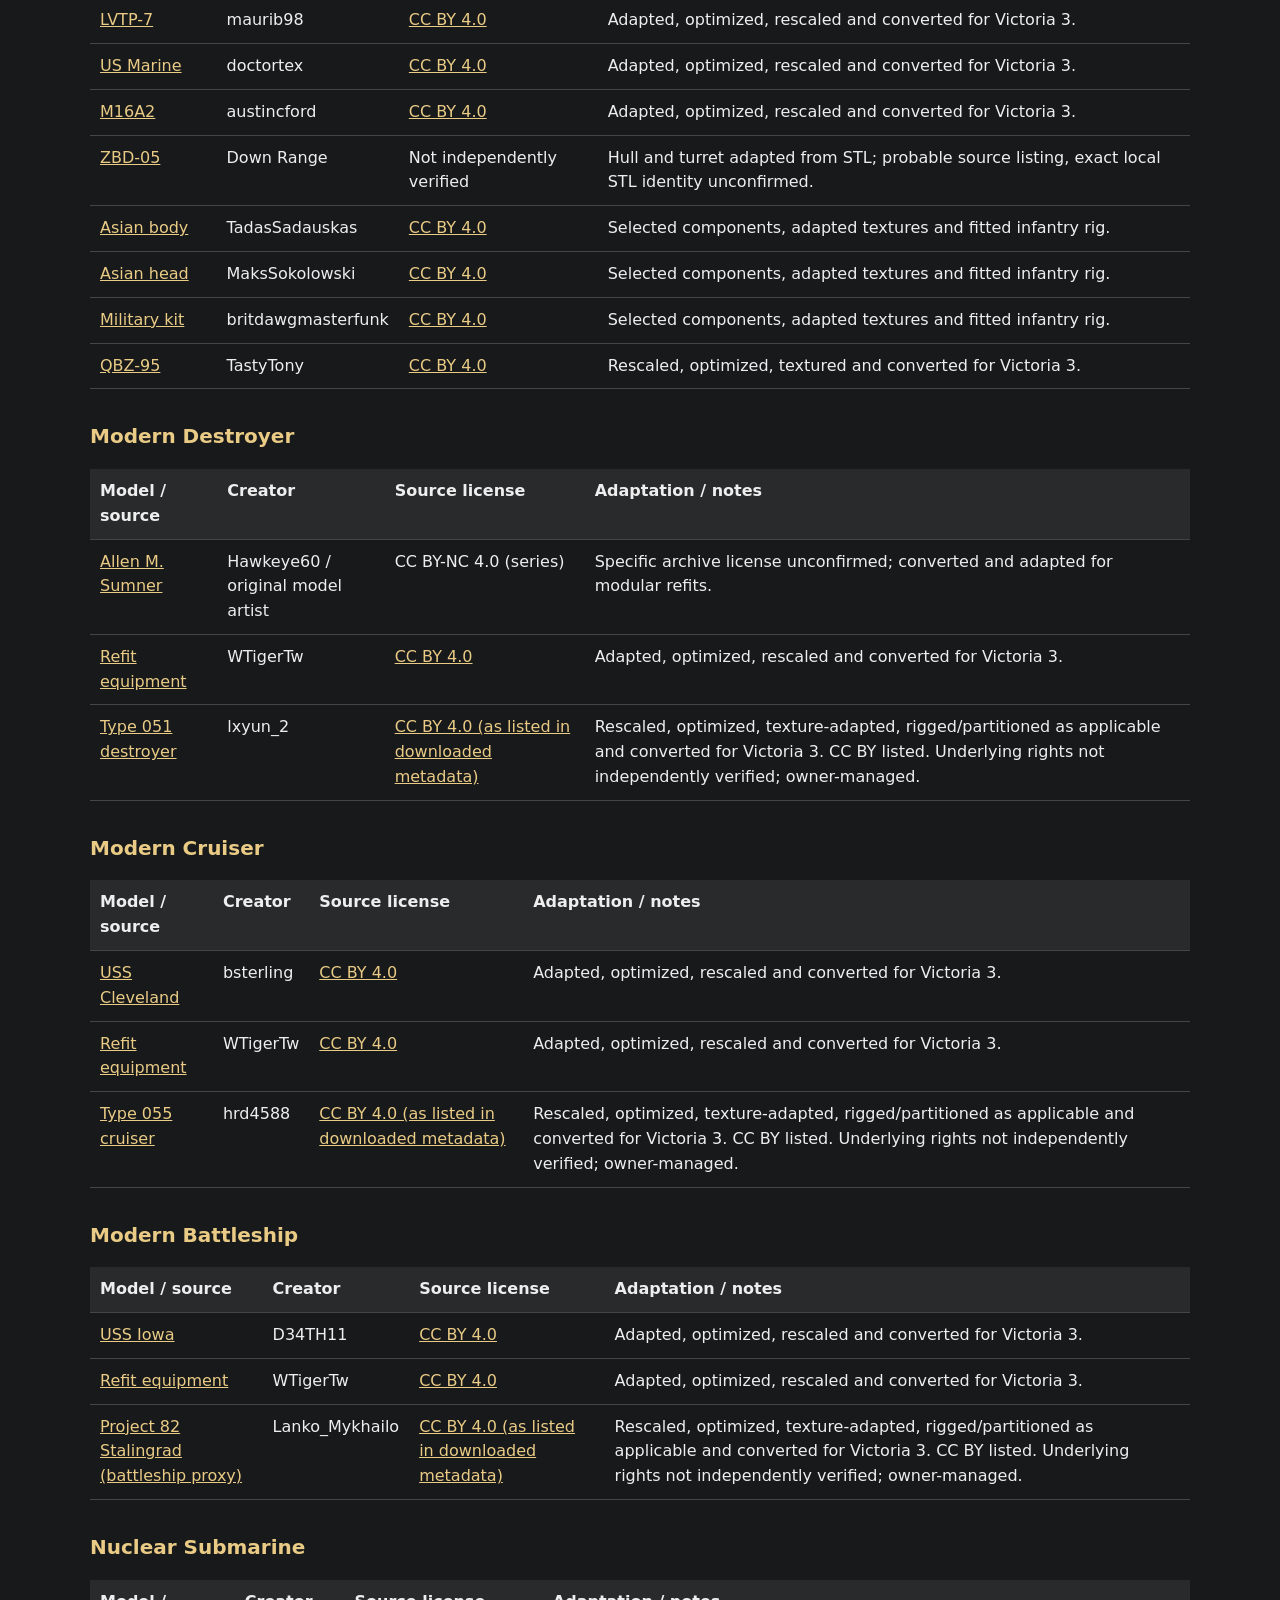
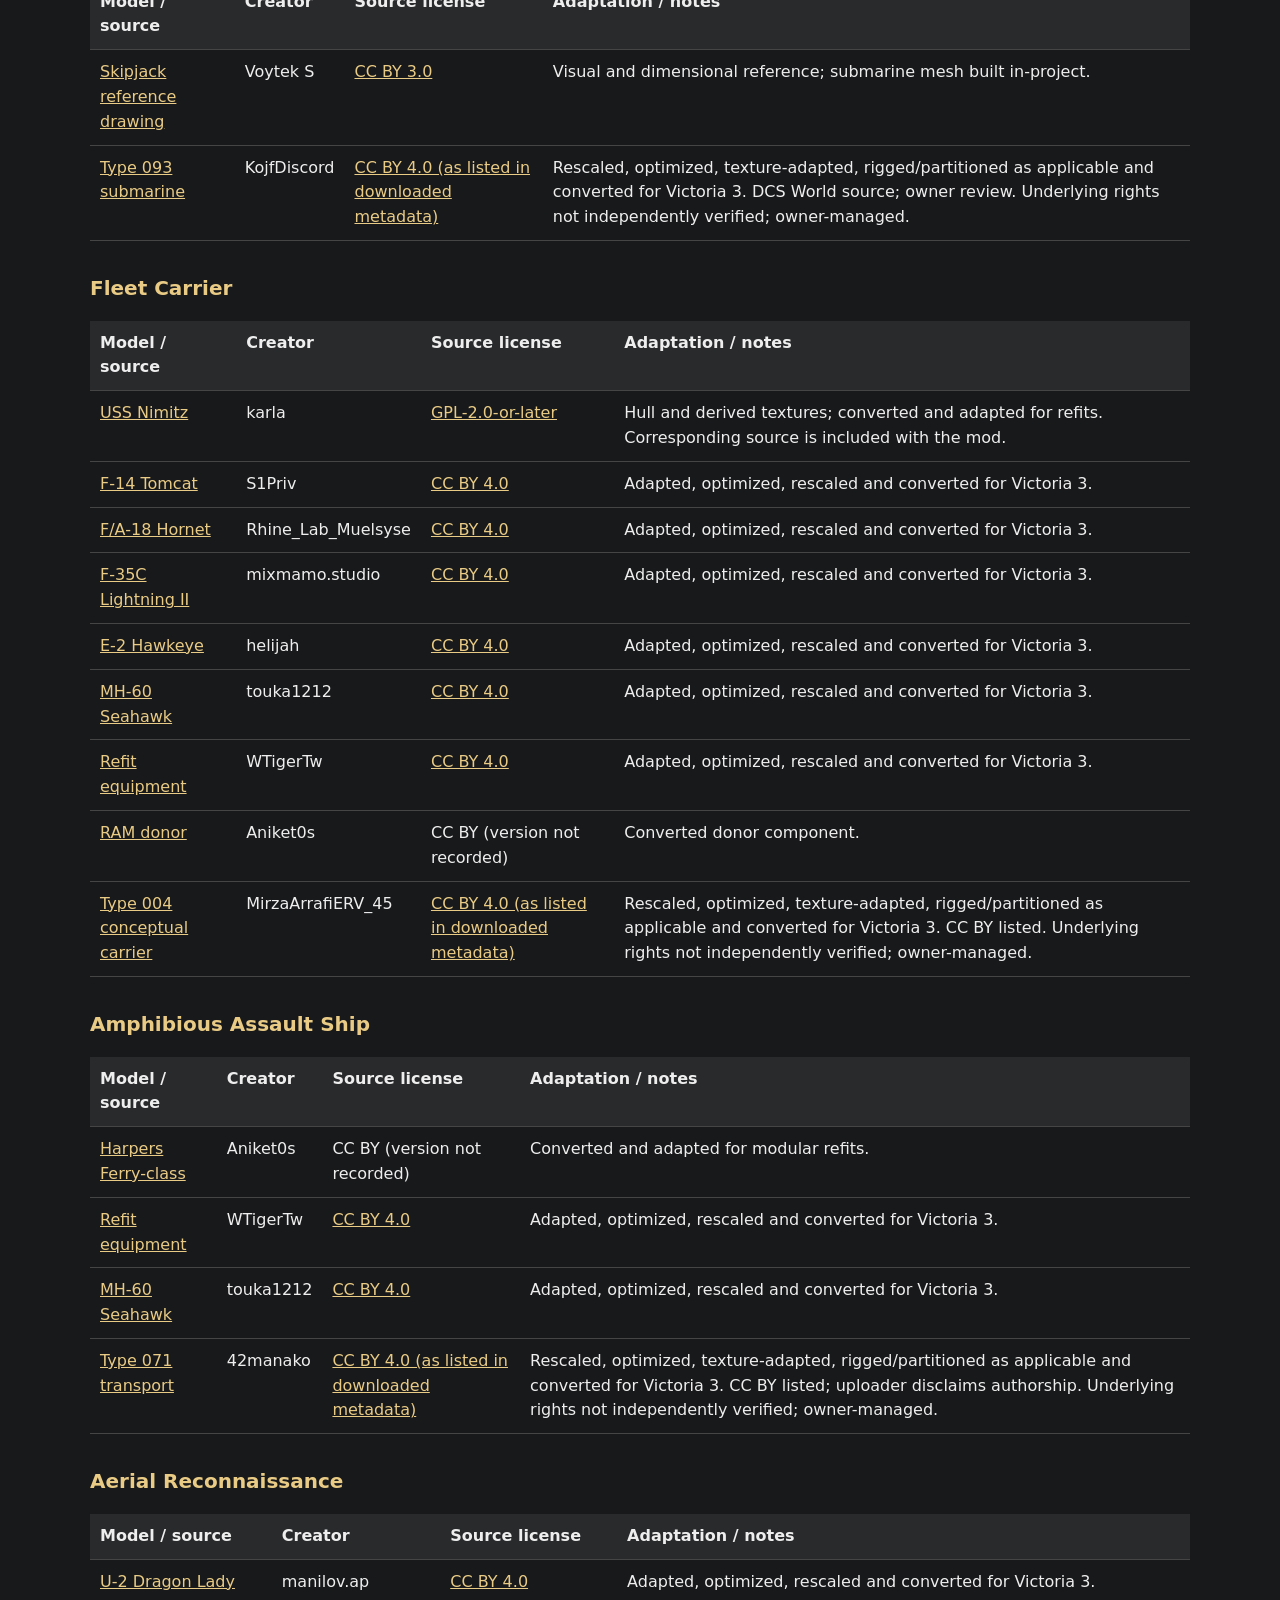
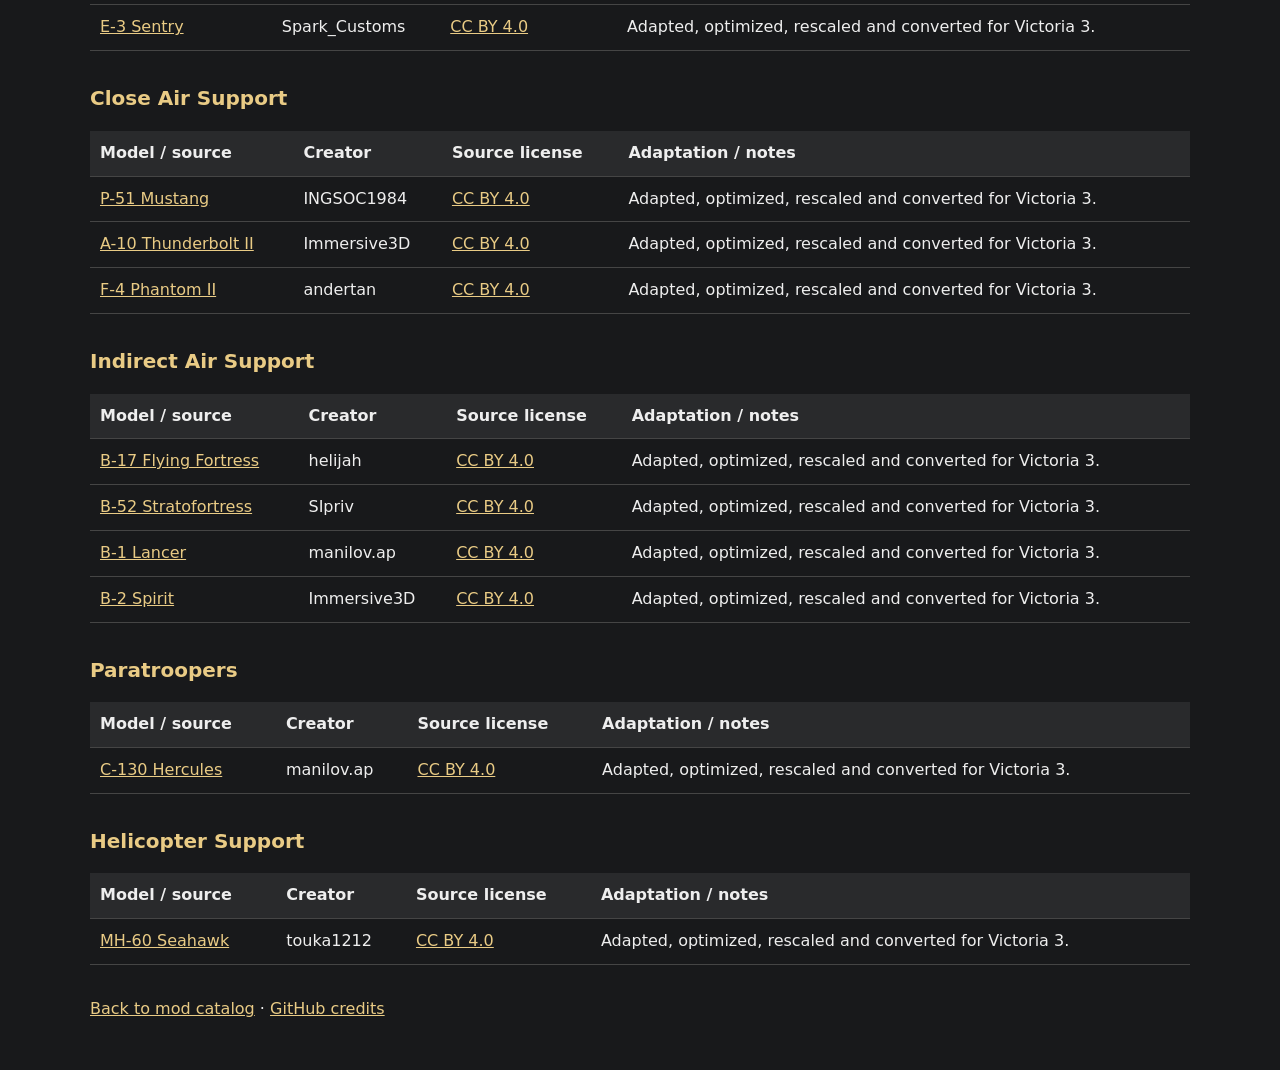
==== commit 4670f201: "Add Tech & Res 0.1.8 naval asset credits" ====
--- a/credits/tech-res-3d/index.html
+++ b/credits/tech-res-3d/index.html
@@ -64,17 +64,21 @@
 <section><h2>Modern Destroyer</h2><div class="table-wrap"><table><thead><tr><th>Model / source</th><th>Creator</th><th>Source license</th><th>Adaptation / notes</th></tr></thead><tbody>
 <tr><td><a href="https://forum.dcs.world/topic/253824-wwii-allied-atlantic-naval-assets/">Allen M. Sumner</a></td><td>Hawkeye60 / original model artist</td><td>CC BY-NC 4.0 (series)</td><td>Specific archive license unconfirmed; converted and adapted for modular refits.</td></tr>
 <tr><td><a href="https://skfb.ly/o7TNV">Refit equipment</a></td><td>WTigerTw</td><td><a href="https://creativecommons.org/licenses/by/4.0/">CC BY 4.0</a></td><td>Adapted, optimized, rescaled and converted for Victoria 3.</td></tr>
+<tr><td><a href="https://sketchfab.com/3d-models/chinese-plan-051-class-destoryer051-5143eafdd3d340c5a18548e389dba7f9">Type 051 destroyer</a></td><td>lxyun_2</td><td><a href="https://creativecommons.org/licenses/by/4.0/">CC BY 4.0 (as listed in downloaded metadata)</a></td><td>Rescaled, optimized, texture-adapted, rigged/partitioned as applicable and converted for Victoria 3. CC BY listed. Underlying rights not independently verified; owner-managed.</td></tr>
 </tbody></table></div></section>
 <section><h2>Modern Cruiser</h2><div class="table-wrap"><table><thead><tr><th>Model / source</th><th>Creator</th><th>Source license</th><th>Adaptation / notes</th></tr></thead><tbody>
 <tr><td><a href="https://skfb.ly/oouFu">USS Cleveland</a></td><td>bsterling</td><td><a href="https://creativecommons.org/licenses/by/4.0/">CC BY 4.0</a></td><td>Adapted, optimized, rescaled and converted for Victoria 3.</td></tr>
 <tr><td><a href="https://skfb.ly/o7TNV">Refit equipment</a></td><td>WTigerTw</td><td><a href="https://creativecommons.org/licenses/by/4.0/">CC BY 4.0</a></td><td>Adapted, optimized, rescaled and converted for Victoria 3.</td></tr>
+<tr><td><a href="https://sketchfab.com/3d-models/type-055-destroyer-f0a96b2475da407eb6ea2b430ba9ea85">Type 055 cruiser</a></td><td>hrd4588</td><td><a href="https://creativecommons.org/licenses/by/4.0/">CC BY 4.0 (as listed in downloaded metadata)</a></td><td>Rescaled, optimized, texture-adapted, rigged/partitioned as applicable and converted for Victoria 3. CC BY listed. Underlying rights not independently verified; owner-managed.</td></tr>
 </tbody></table></div></section>
 <section><h2>Modern Battleship</h2><div class="table-wrap"><table><thead><tr><th>Model / source</th><th>Creator</th><th>Source license</th><th>Adaptation / notes</th></tr></thead><tbody>
 <tr><td><a href="https://skfb.ly/6RE97">USS Iowa</a></td><td>D34TH11</td><td><a href="https://creativecommons.org/licenses/by/4.0/">CC BY 4.0</a></td><td>Adapted, optimized, rescaled and converted for Victoria 3.</td></tr>
 <tr><td><a href="https://skfb.ly/o7TNV">Refit equipment</a></td><td>WTigerTw</td><td><a href="https://creativecommons.org/licenses/by/4.0/">CC BY 4.0</a></td><td>Adapted, optimized, rescaled and converted for Victoria 3.</td></tr>
+<tr><td><a href="https://sketchfab.com/3d-models/project-82-stalingrad-battlecruiser-model-9e3c2d6115bf4854b8577f068a9be40c">Project 82 Stalingrad (battleship proxy)</a></td><td>Lanko_Mykhailo</td><td><a href="https://creativecommons.org/licenses/by/4.0/">CC BY 4.0 (as listed in downloaded metadata)</a></td><td>Rescaled, optimized, texture-adapted, rigged/partitioned as applicable and converted for Victoria 3. CC BY listed. Underlying rights not independently verified; owner-managed.</td></tr>
 </tbody></table></div></section>
 <section><h2>Nuclear Submarine</h2><div class="table-wrap"><table><thead><tr><th>Model / source</th><th>Creator</th><th>Source license</th><th>Adaptation / notes</th></tr></thead><tbody>
 <tr><td><a href="https://commons.wikimedia.org/wiki/File:Skipjack_class_submarine_3D_drawing.svg">Skipjack reference drawing</a></td><td>Voytek S</td><td><a href="https://creativecommons.org/licenses/by/3.0/">CC BY 3.0</a></td><td>Visual and dimensional reference; submarine mesh built in-project.</td></tr>
+<tr><td><a href="https://sketchfab.com/3d-models/type-093-attack-submarine-dcs-world-9554c9d960484a7092a6edd4b821abd8">Type 093 submarine</a></td><td>KojfDiscord</td><td><a href="https://creativecommons.org/licenses/by/4.0/">CC BY 4.0 (as listed in downloaded metadata)</a></td><td>Rescaled, optimized, texture-adapted, rigged/partitioned as applicable and converted for Victoria 3. DCS World source; owner review. Underlying rights not independently verified; owner-managed.</td></tr>
 </tbody></table></div></section>
 <section><h2>Fleet Carrier</h2><div class="table-wrap"><table><thead><tr><th>Model / source</th><th>Creator</th><th>Source license</th><th>Adaptation / notes</th></tr></thead><tbody>
 <tr><td><a href="https://forum.flightgear.org/viewtopic.php?f=5&amp;t=31817">USS Nimitz</a></td><td>karla</td><td><a href="https://www.gnu.org/licenses/old-licenses/gpl-2.0.html">GPL-2.0-or-later</a></td><td>Hull and derived textures; converted and adapted for refits. Corresponding source is included with the mod.</td></tr>
@@ -85,11 +89,13 @@
 <tr><td><a href="https://skfb.ly/oy9R6">MH-60 Seahawk</a></td><td>touka1212</td><td><a href="https://creativecommons.org/licenses/by/4.0/">CC BY 4.0</a></td><td>Adapted, optimized, rescaled and converted for Victoria 3.</td></tr>
 <tr><td><a href="https://skfb.ly/o7TNV">Refit equipment</a></td><td>WTigerTw</td><td><a href="https://creativecommons.org/licenses/by/4.0/">CC BY 4.0</a></td><td>Adapted, optimized, rescaled and converted for Victoria 3.</td></tr>
 <tr><td><a href="https://www.thingiverse.com/thing:5199614">RAM donor</a></td><td>Aniket0s</td><td>CC BY (version not recorded)</td><td>Converted donor component.</td></tr>
+<tr><td><a href="https://sketchfab.com/3d-models/type-004-aircraft-carrier-0953bebe3ae34d7582fe0e2bcff0925f">Type 004 conceptual carrier</a></td><td>MirzaArrafiERV_45</td><td><a href="https://creativecommons.org/licenses/by/4.0/">CC BY 4.0 (as listed in downloaded metadata)</a></td><td>Rescaled, optimized, texture-adapted, rigged/partitioned as applicable and converted for Victoria 3. CC BY listed. Underlying rights not independently verified; owner-managed.</td></tr>
 </tbody></table></div></section>
 <section><h2>Amphibious Assault Ship</h2><div class="table-wrap"><table><thead><tr><th>Model / source</th><th>Creator</th><th>Source license</th><th>Adaptation / notes</th></tr></thead><tbody>
 <tr><td><a href="https://www.thingiverse.com/thing:5199614">Harpers Ferry-class</a></td><td>Aniket0s</td><td>CC BY (version not recorded)</td><td>Converted and adapted for modular refits.</td></tr>
 <tr><td><a href="https://skfb.ly/o7TNV">Refit equipment</a></td><td>WTigerTw</td><td><a href="https://creativecommons.org/licenses/by/4.0/">CC BY 4.0</a></td><td>Adapted, optimized, rescaled and converted for Victoria 3.</td></tr>
 <tr><td><a href="https://skfb.ly/oy9R6">MH-60 Seahawk</a></td><td>touka1212</td><td><a href="https://creativecommons.org/licenses/by/4.0/">CC BY 4.0</a></td><td>Adapted, optimized, rescaled and converted for Victoria 3.</td></tr>
+<tr><td><a href="https://sketchfab.com/3d-models/yuzhao-class-landing-ship-kunlun-shan-a8cff1cad4604e32849f7ffe453866ea">Type 071 transport</a></td><td>42manako</td><td><a href="https://creativecommons.org/licenses/by/4.0/">CC BY 4.0 (as listed in downloaded metadata)</a></td><td>Rescaled, optimized, texture-adapted, rigged/partitioned as applicable and converted for Victoria 3. CC BY listed; uploader disclaims authorship. Underlying rights not independently verified; owner-managed.</td></tr>
 </tbody></table></div></section>
 <section><h2>Aerial Reconnaissance</h2><div class="table-wrap"><table><thead><tr><th>Model / source</th><th>Creator</th><th>Source license</th><th>Adaptation / notes</th></tr></thead><tbody>
 <tr><td><a href="https://sketchfab.com/3d-models/u2-615c4462e86f4a27b057203acad3702d">U-2 Dragon Lady</a></td><td>manilov.ap</td><td><a href="https://creativecommons.org/licenses/by/4.0/">CC BY 4.0</a></td><td>Adapted, optimized, rescaled and converted for Victoria 3.</td></tr>
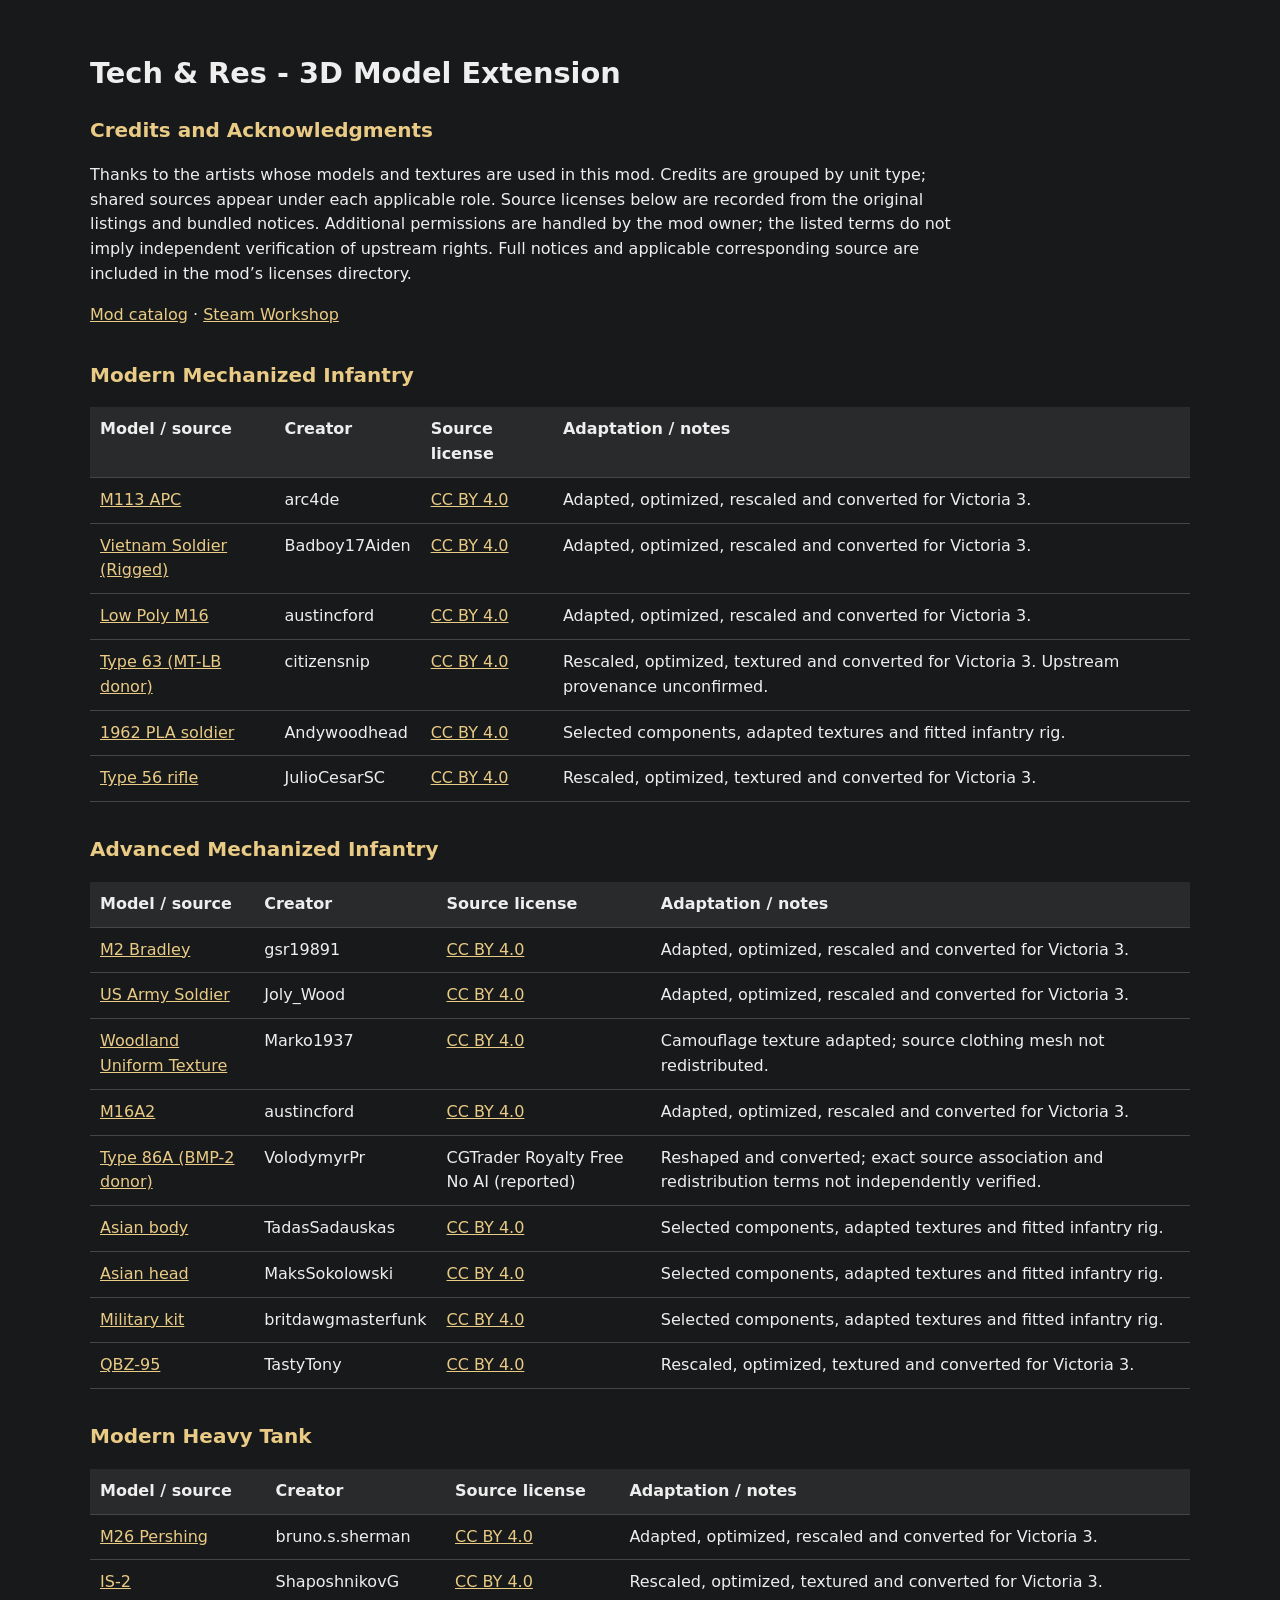
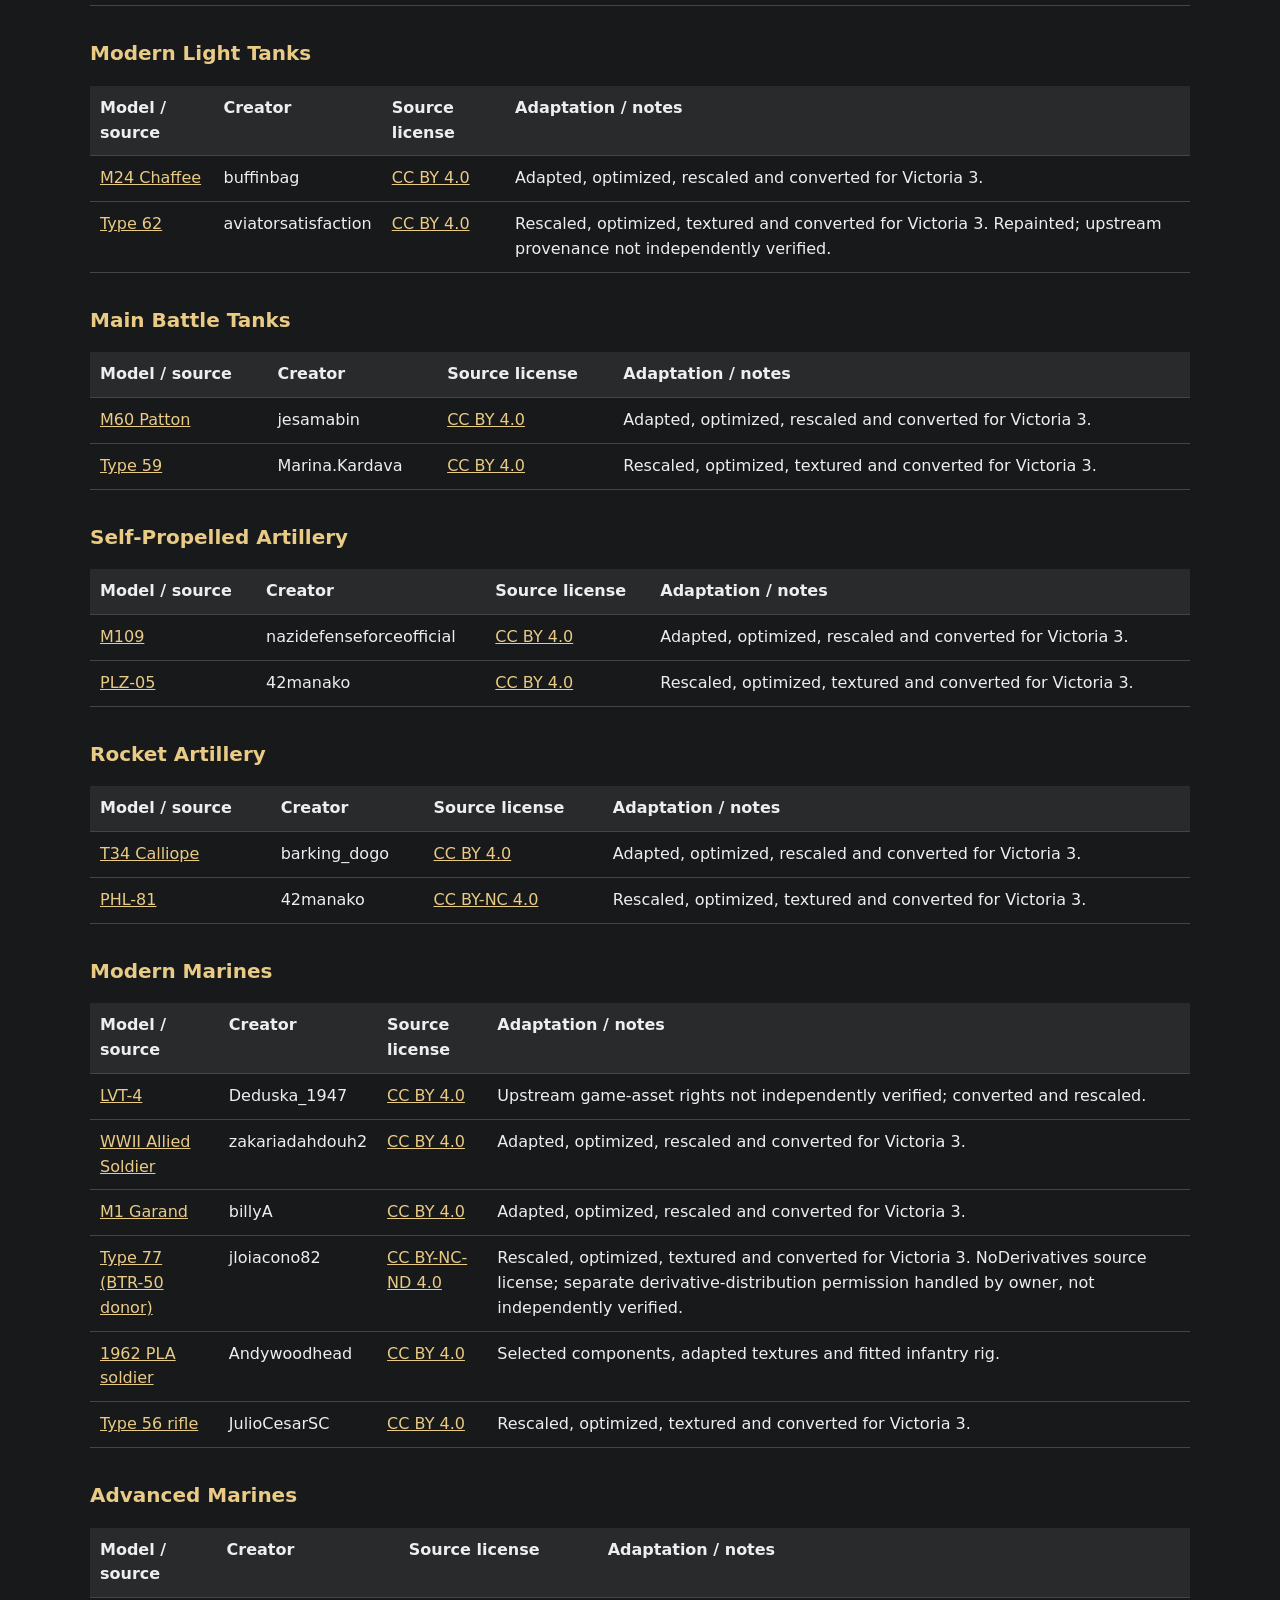
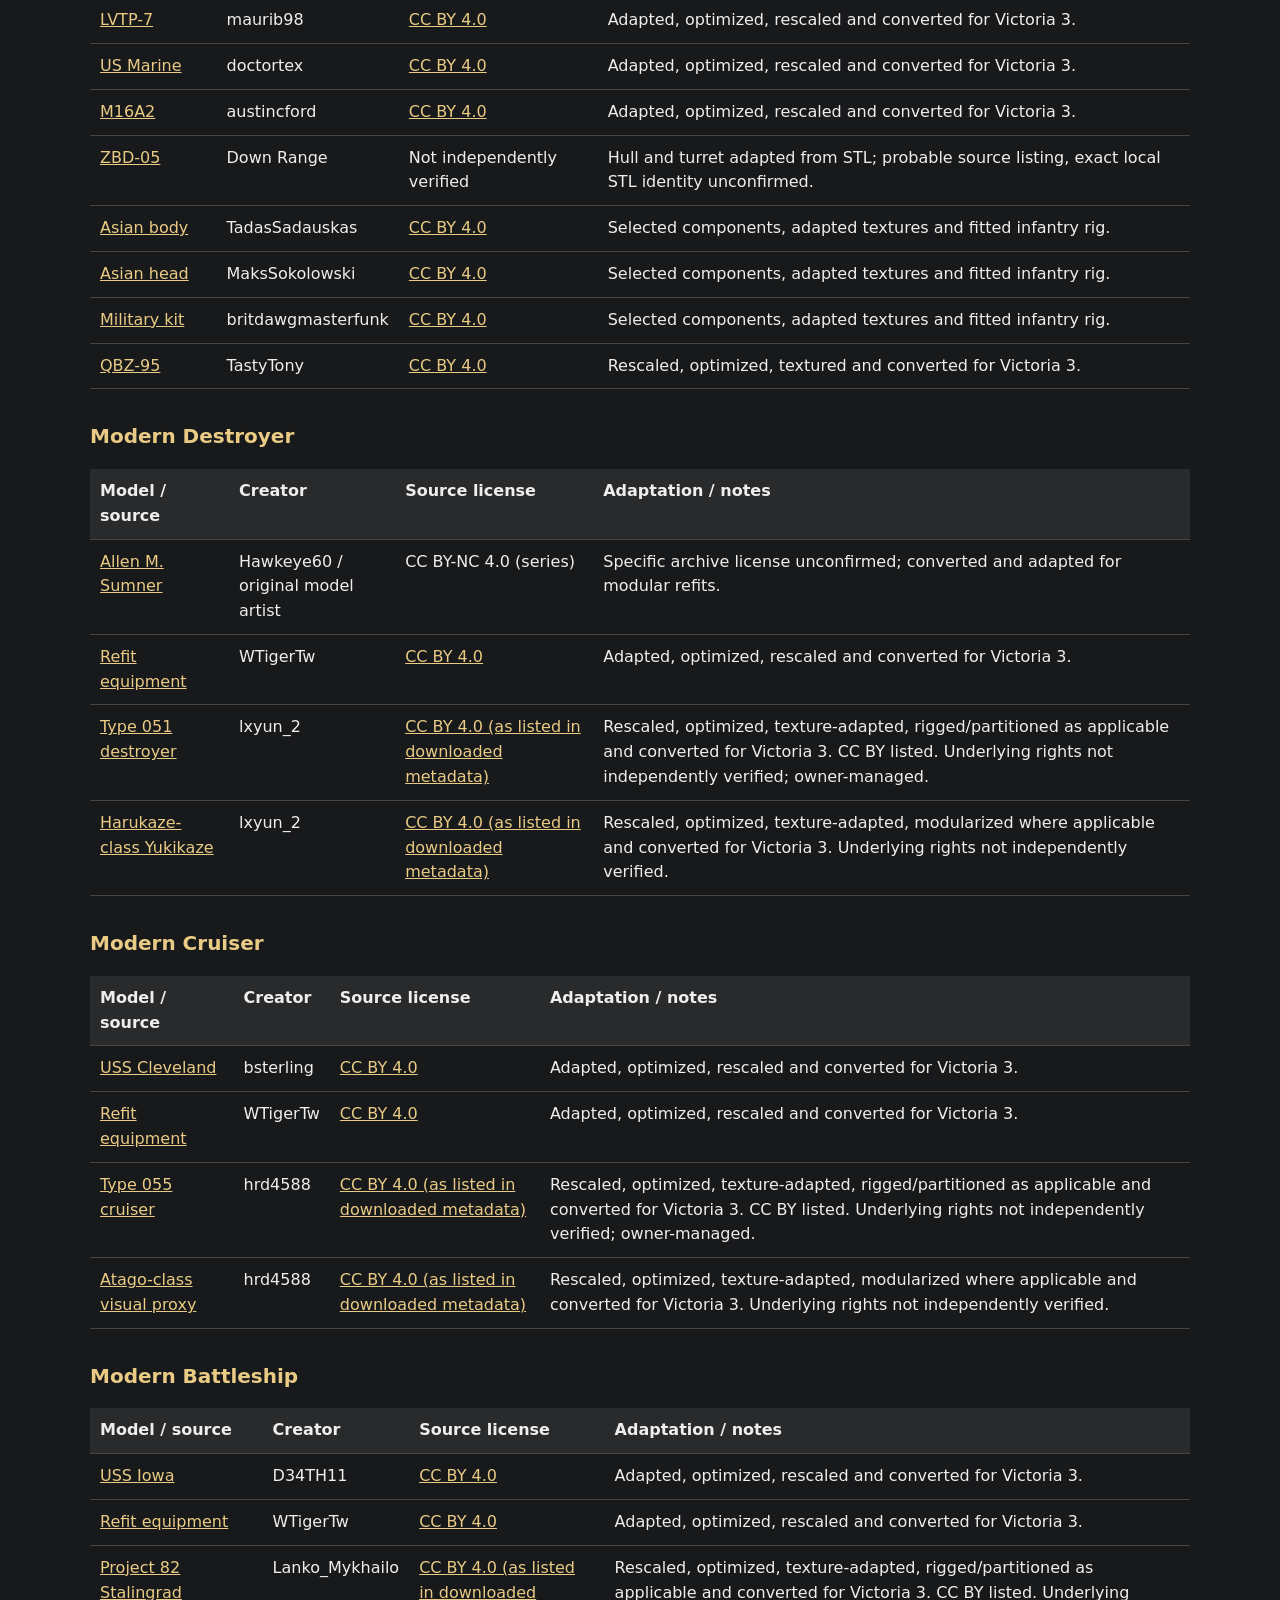
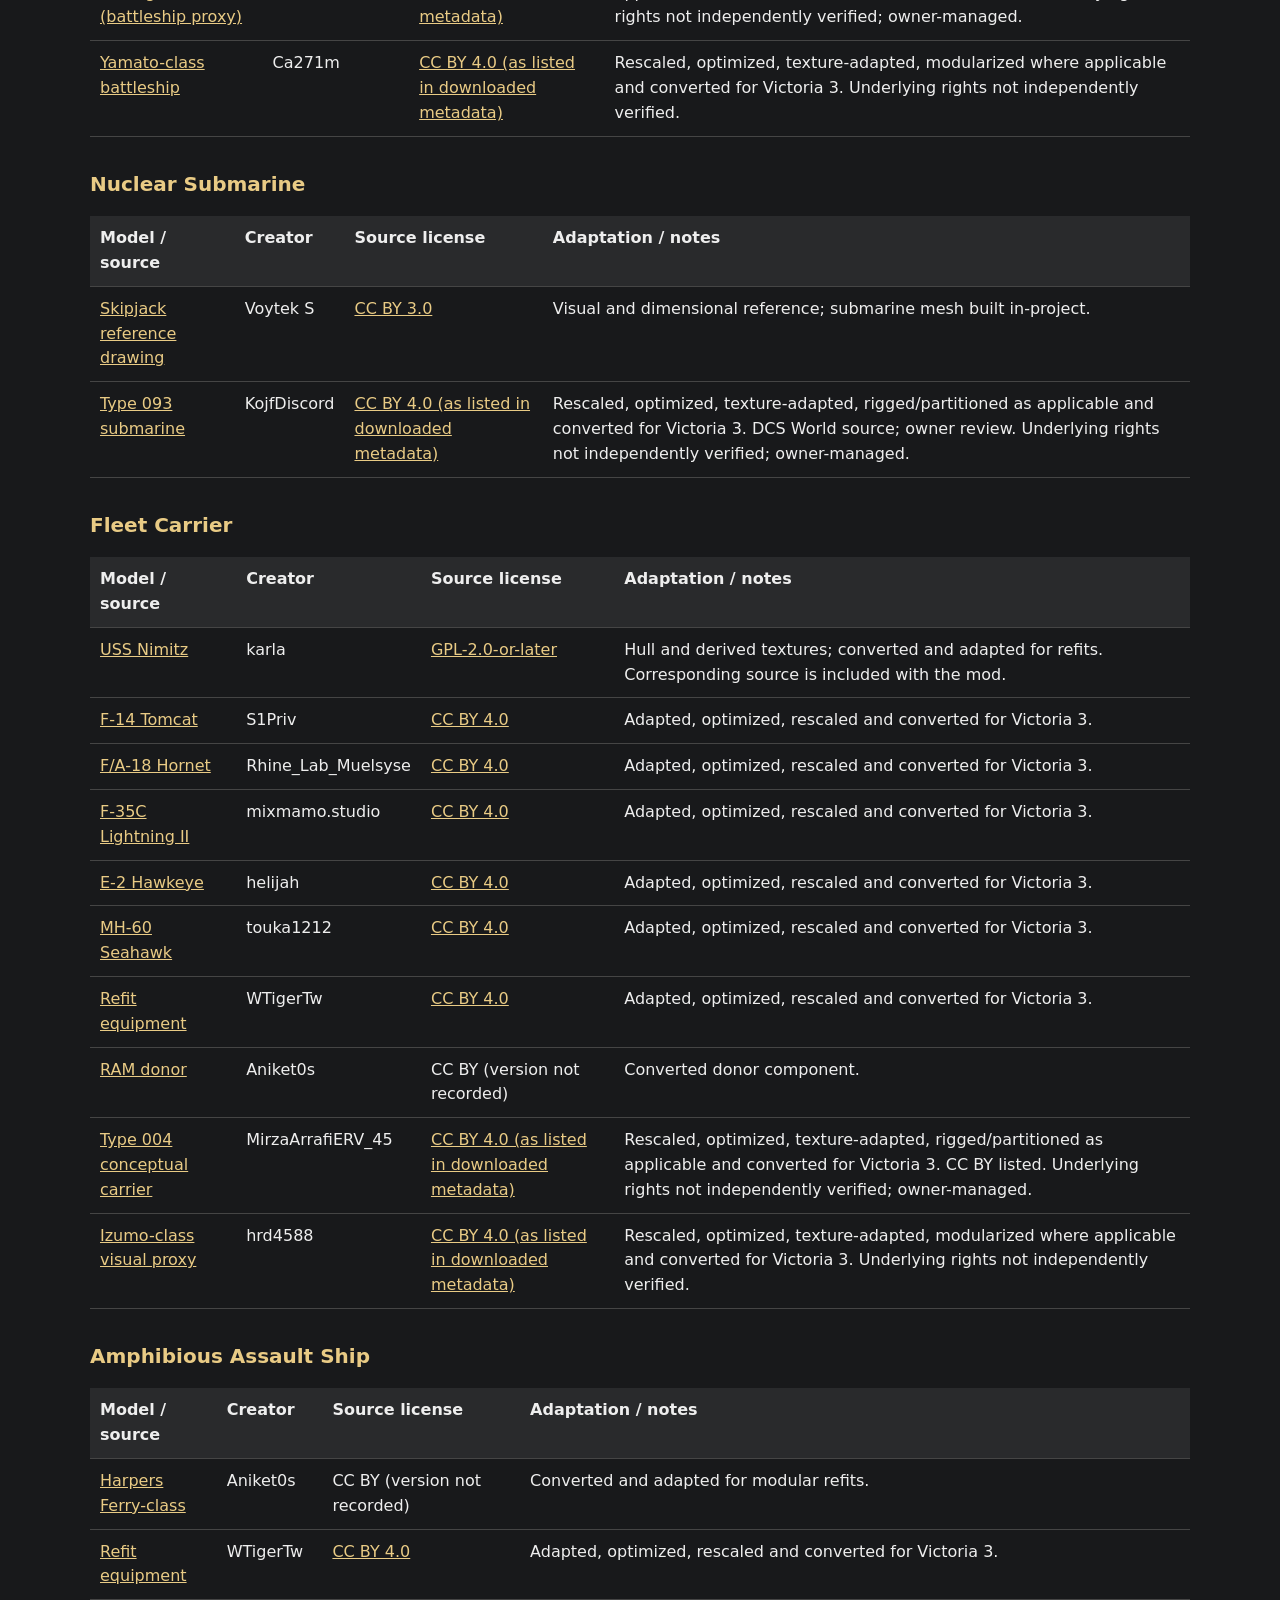
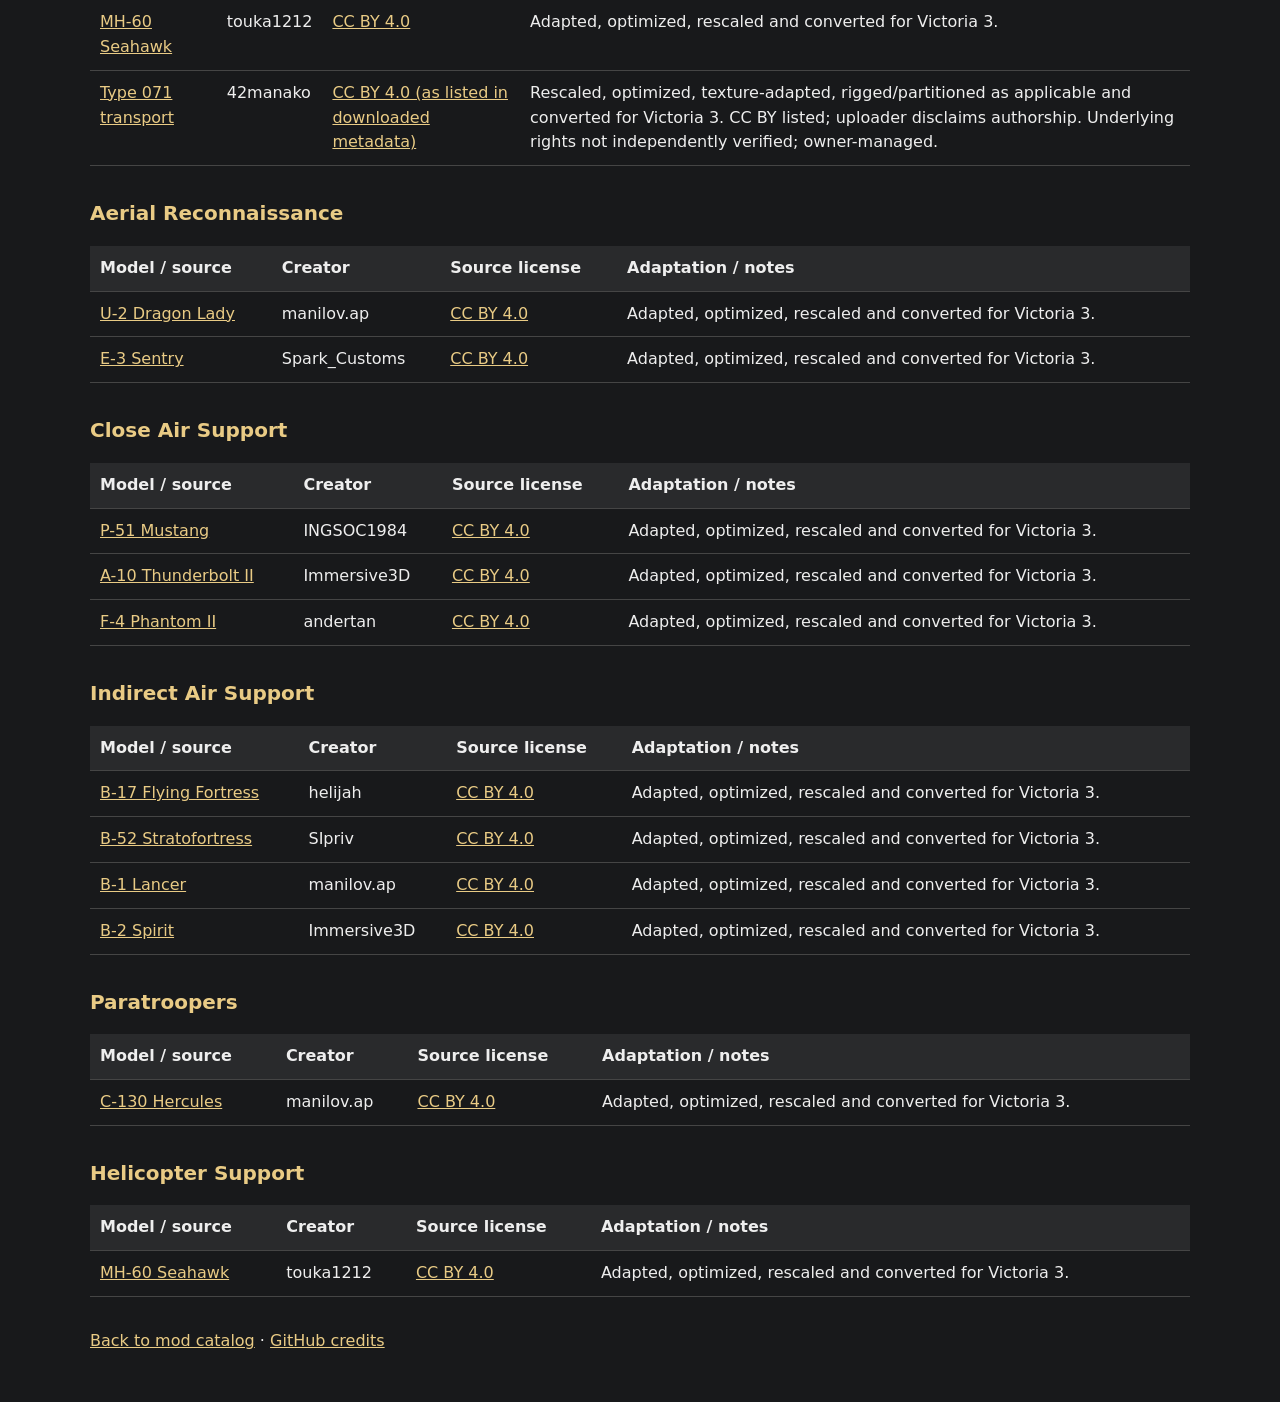
==== commit 84326171: "Credit Japanese fleet models and record 0.2.0 release" ====
--- a/credits/tech-res-3d/index.html
+++ b/credits/tech-res-3d/index.html
@@ -65,16 +65,19 @@
 <tr><td><a href="https://forum.dcs.world/topic/253824-wwii-allied-atlantic-naval-assets/">Allen M. Sumner</a></td><td>Hawkeye60 / original model artist</td><td>CC BY-NC 4.0 (series)</td><td>Specific archive license unconfirmed; converted and adapted for modular refits.</td></tr>
 <tr><td><a href="https://skfb.ly/o7TNV">Refit equipment</a></td><td>WTigerTw</td><td><a href="https://creativecommons.org/licenses/by/4.0/">CC BY 4.0</a></td><td>Adapted, optimized, rescaled and converted for Victoria 3.</td></tr>
 <tr><td><a href="https://sketchfab.com/3d-models/chinese-plan-051-class-destoryer051-5143eafdd3d340c5a18548e389dba7f9">Type 051 destroyer</a></td><td>lxyun_2</td><td><a href="https://creativecommons.org/licenses/by/4.0/">CC BY 4.0 (as listed in downloaded metadata)</a></td><td>Rescaled, optimized, texture-adapted, rigged/partitioned as applicable and converted for Victoria 3. CC BY listed. Underlying rights not independently verified; owner-managed.</td></tr>
+<tr><td><a href="https://sketchfab.com/3d-models/japan-destroyer-yukikazejmsdf-30f5637dd03b4341adc378903bbf6d44">Harukaze-class Yukikaze</a></td><td>lxyun_2</td><td><a href="https://creativecommons.org/licenses/by/4.0/">CC BY 4.0 (as listed in downloaded metadata)</a></td><td>Rescaled, optimized, texture-adapted, modularized where applicable and converted for Victoria 3. Underlying rights not independently verified.</td></tr>
 </tbody></table></div></section>
 <section><h2>Modern Cruiser</h2><div class="table-wrap"><table><thead><tr><th>Model / source</th><th>Creator</th><th>Source license</th><th>Adaptation / notes</th></tr></thead><tbody>
 <tr><td><a href="https://skfb.ly/oouFu">USS Cleveland</a></td><td>bsterling</td><td><a href="https://creativecommons.org/licenses/by/4.0/">CC BY 4.0</a></td><td>Adapted, optimized, rescaled and converted for Victoria 3.</td></tr>
 <tr><td><a href="https://skfb.ly/o7TNV">Refit equipment</a></td><td>WTigerTw</td><td><a href="https://creativecommons.org/licenses/by/4.0/">CC BY 4.0</a></td><td>Adapted, optimized, rescaled and converted for Victoria 3.</td></tr>
 <tr><td><a href="https://sketchfab.com/3d-models/type-055-destroyer-f0a96b2475da407eb6ea2b430ba9ea85">Type 055 cruiser</a></td><td>hrd4588</td><td><a href="https://creativecommons.org/licenses/by/4.0/">CC BY 4.0 (as listed in downloaded metadata)</a></td><td>Rescaled, optimized, texture-adapted, rigged/partitioned as applicable and converted for Victoria 3. CC BY listed. Underlying rights not independently verified; owner-managed.</td></tr>
+<tr><td><a href="https://sketchfab.com/3d-models/js-atago-ddg-177-2dc542a92e454270b11168d7b5e864de">Atago-class visual proxy</a></td><td>hrd4588</td><td><a href="https://creativecommons.org/licenses/by/4.0/">CC BY 4.0 (as listed in downloaded metadata)</a></td><td>Rescaled, optimized, texture-adapted, modularized where applicable and converted for Victoria 3. Underlying rights not independently verified.</td></tr>
 </tbody></table></div></section>
 <section><h2>Modern Battleship</h2><div class="table-wrap"><table><thead><tr><th>Model / source</th><th>Creator</th><th>Source license</th><th>Adaptation / notes</th></tr></thead><tbody>
 <tr><td><a href="https://skfb.ly/6RE97">USS Iowa</a></td><td>D34TH11</td><td><a href="https://creativecommons.org/licenses/by/4.0/">CC BY 4.0</a></td><td>Adapted, optimized, rescaled and converted for Victoria 3.</td></tr>
 <tr><td><a href="https://skfb.ly/o7TNV">Refit equipment</a></td><td>WTigerTw</td><td><a href="https://creativecommons.org/licenses/by/4.0/">CC BY 4.0</a></td><td>Adapted, optimized, rescaled and converted for Victoria 3.</td></tr>
 <tr><td><a href="https://sketchfab.com/3d-models/project-82-stalingrad-battlecruiser-model-9e3c2d6115bf4854b8577f068a9be40c">Project 82 Stalingrad (battleship proxy)</a></td><td>Lanko_Mykhailo</td><td><a href="https://creativecommons.org/licenses/by/4.0/">CC BY 4.0 (as listed in downloaded metadata)</a></td><td>Rescaled, optimized, texture-adapted, rigged/partitioned as applicable and converted for Victoria 3. CC BY listed. Underlying rights not independently verified; owner-managed.</td></tr>
+<tr><td><a href="https://sketchfab.com/3d-models/ijn-yamato-battleship-381a5874e48c48cd8feec1890437f4bd">Yamato-class battleship</a></td><td>Ca271m</td><td><a href="https://creativecommons.org/licenses/by/4.0/">CC BY 4.0 (as listed in downloaded metadata)</a></td><td>Rescaled, optimized, texture-adapted, modularized where applicable and converted for Victoria 3. Underlying rights not independently verified.</td></tr>
 </tbody></table></div></section>
 <section><h2>Nuclear Submarine</h2><div class="table-wrap"><table><thead><tr><th>Model / source</th><th>Creator</th><th>Source license</th><th>Adaptation / notes</th></tr></thead><tbody>
 <tr><td><a href="https://commons.wikimedia.org/wiki/File:Skipjack_class_submarine_3D_drawing.svg">Skipjack reference drawing</a></td><td>Voytek S</td><td><a href="https://creativecommons.org/licenses/by/3.0/">CC BY 3.0</a></td><td>Visual and dimensional reference; submarine mesh built in-project.</td></tr>
@@ -90,6 +93,7 @@
 <tr><td><a href="https://skfb.ly/o7TNV">Refit equipment</a></td><td>WTigerTw</td><td><a href="https://creativecommons.org/licenses/by/4.0/">CC BY 4.0</a></td><td>Adapted, optimized, rescaled and converted for Victoria 3.</td></tr>
 <tr><td><a href="https://www.thingiverse.com/thing:5199614">RAM donor</a></td><td>Aniket0s</td><td>CC BY (version not recorded)</td><td>Converted donor component.</td></tr>
 <tr><td><a href="https://sketchfab.com/3d-models/type-004-aircraft-carrier-0953bebe3ae34d7582fe0e2bcff0925f">Type 004 conceptual carrier</a></td><td>MirzaArrafiERV_45</td><td><a href="https://creativecommons.org/licenses/by/4.0/">CC BY 4.0 (as listed in downloaded metadata)</a></td><td>Rescaled, optimized, texture-adapted, rigged/partitioned as applicable and converted for Victoria 3. CC BY listed. Underlying rights not independently verified; owner-managed.</td></tr>
+<tr><td><a href="https://sketchfab.com/3d-models/js-izumo-ddhcvm-183-a4f51fe27b684cceaf2ceebefc2ffa66">Izumo-class visual proxy</a></td><td>hrd4588</td><td><a href="https://creativecommons.org/licenses/by/4.0/">CC BY 4.0 (as listed in downloaded metadata)</a></td><td>Rescaled, optimized, texture-adapted, modularized where applicable and converted for Victoria 3. Underlying rights not independently verified.</td></tr>
 </tbody></table></div></section>
 <section><h2>Amphibious Assault Ship</h2><div class="table-wrap"><table><thead><tr><th>Model / source</th><th>Creator</th><th>Source license</th><th>Adaptation / notes</th></tr></thead><tbody>
 <tr><td><a href="https://www.thingiverse.com/thing:5199614">Harpers Ferry-class</a></td><td>Aniket0s</td><td>CC BY (version not recorded)</td><td>Converted and adapted for modular refits.</td></tr>
